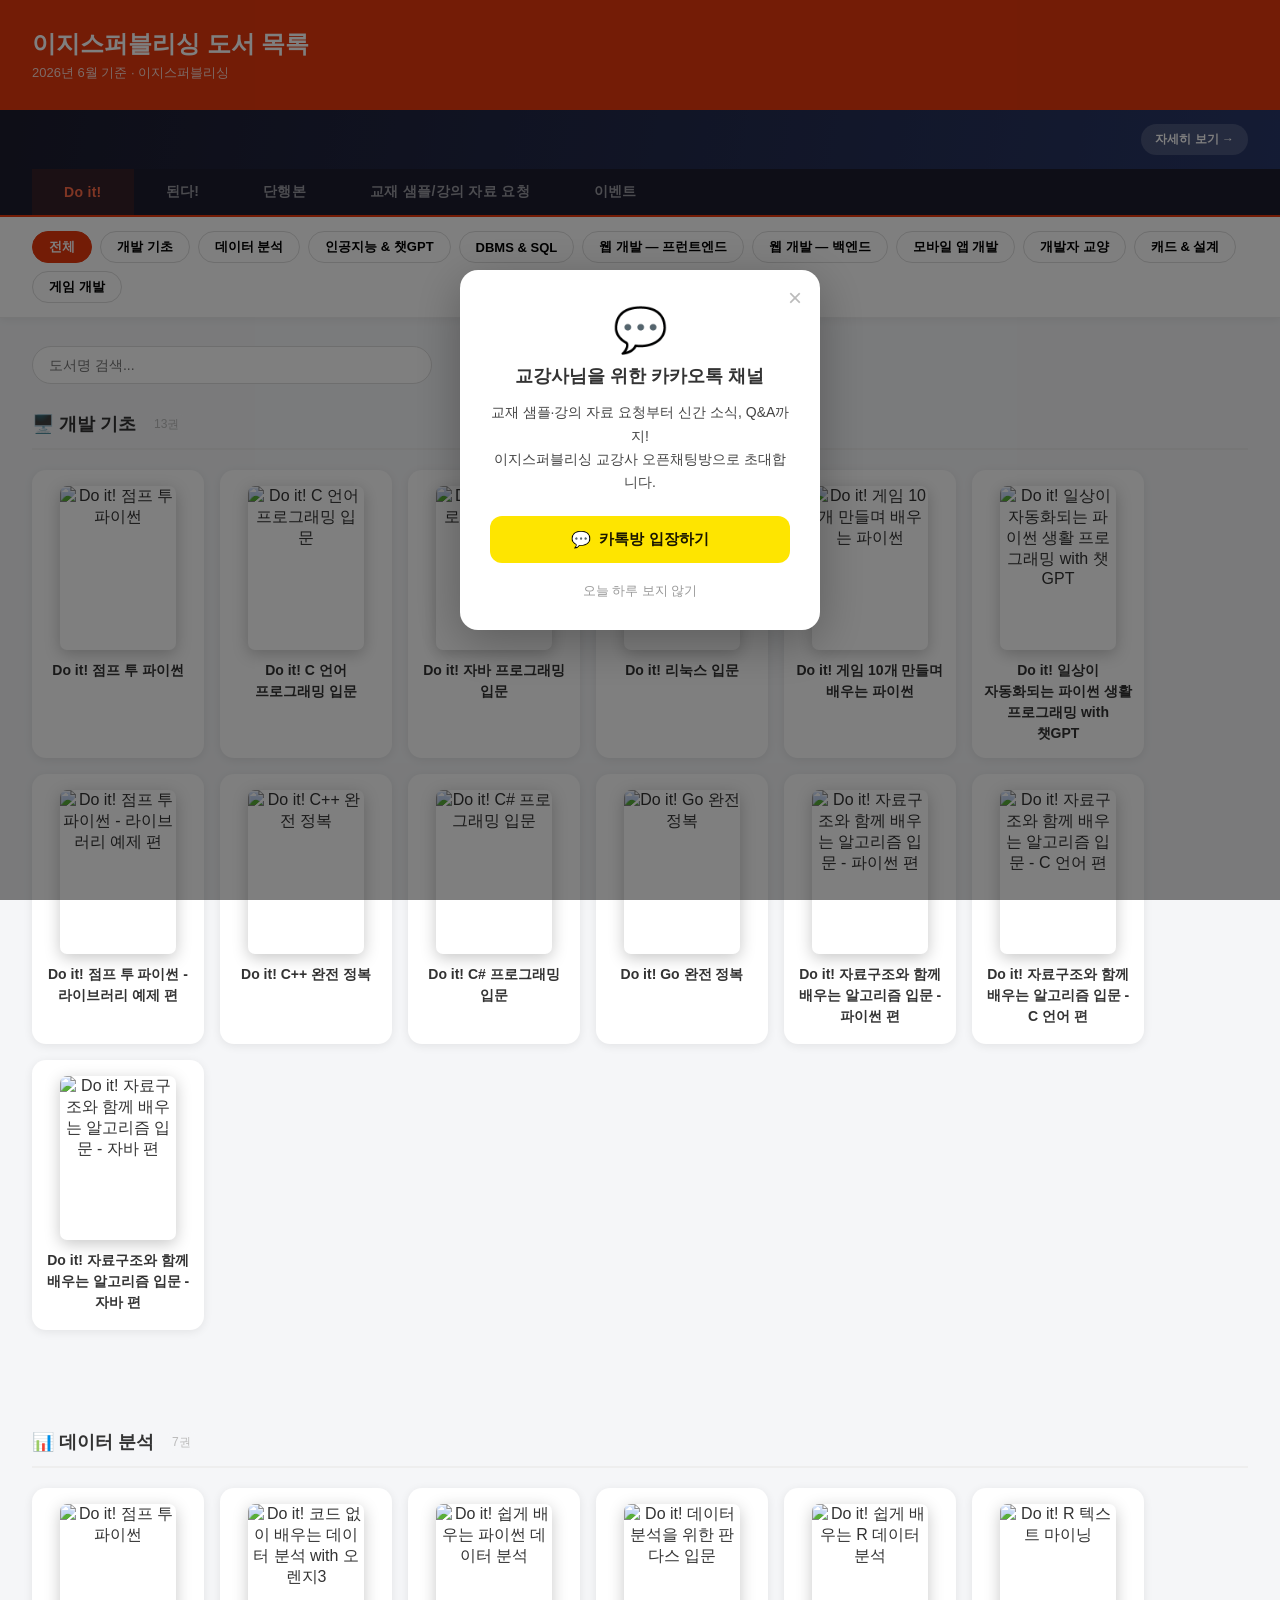
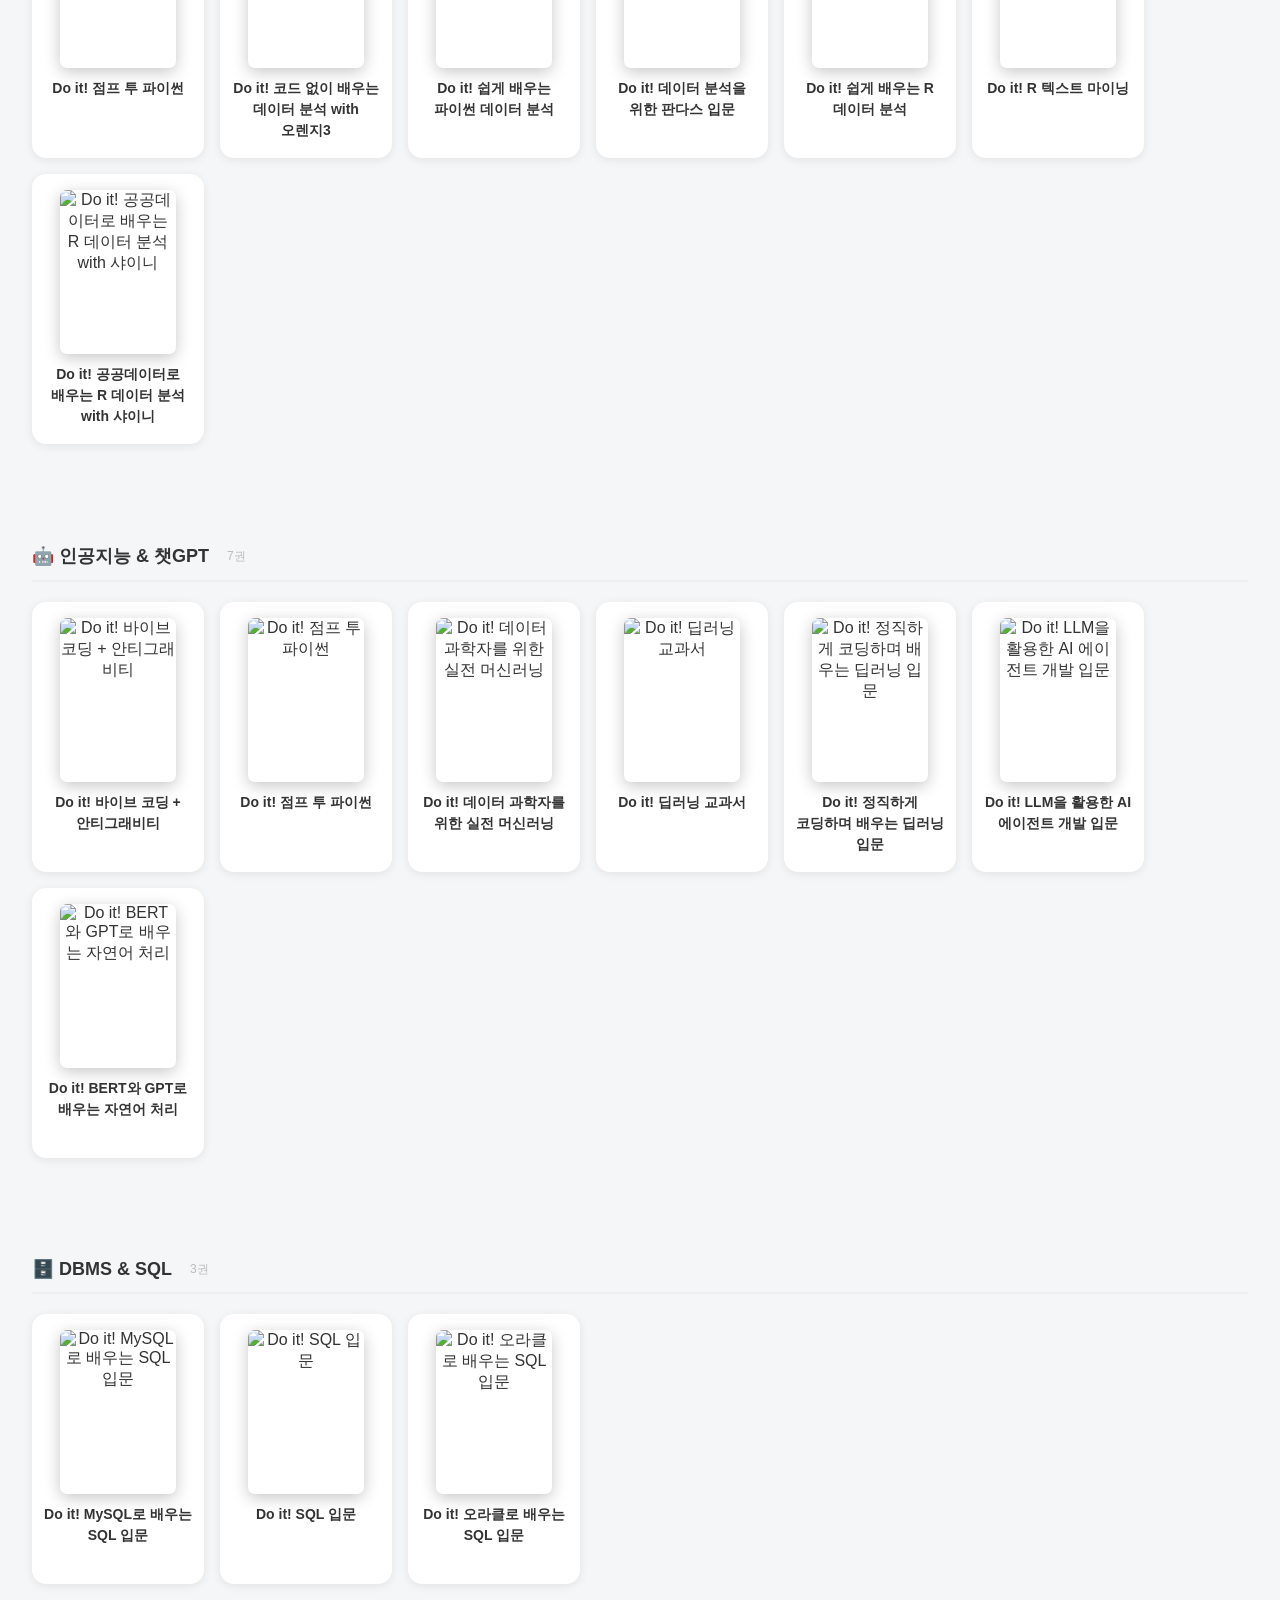
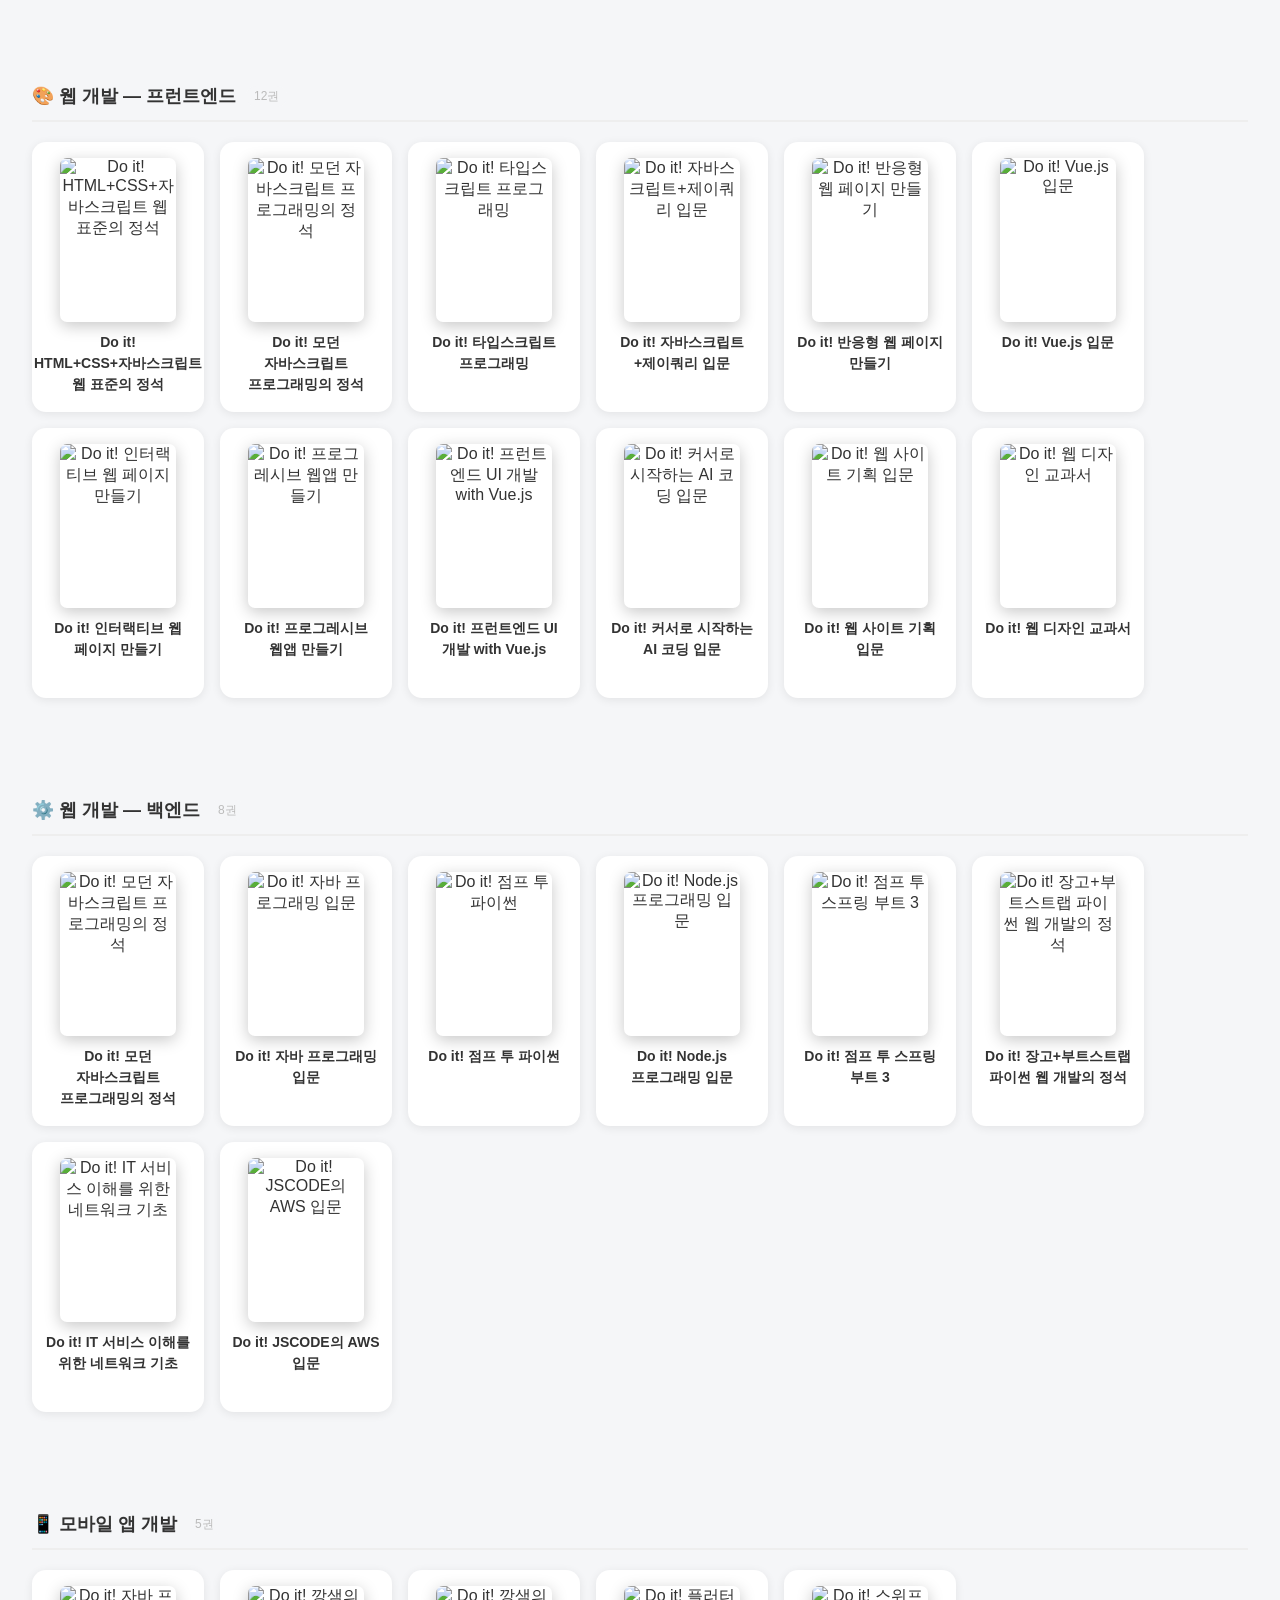
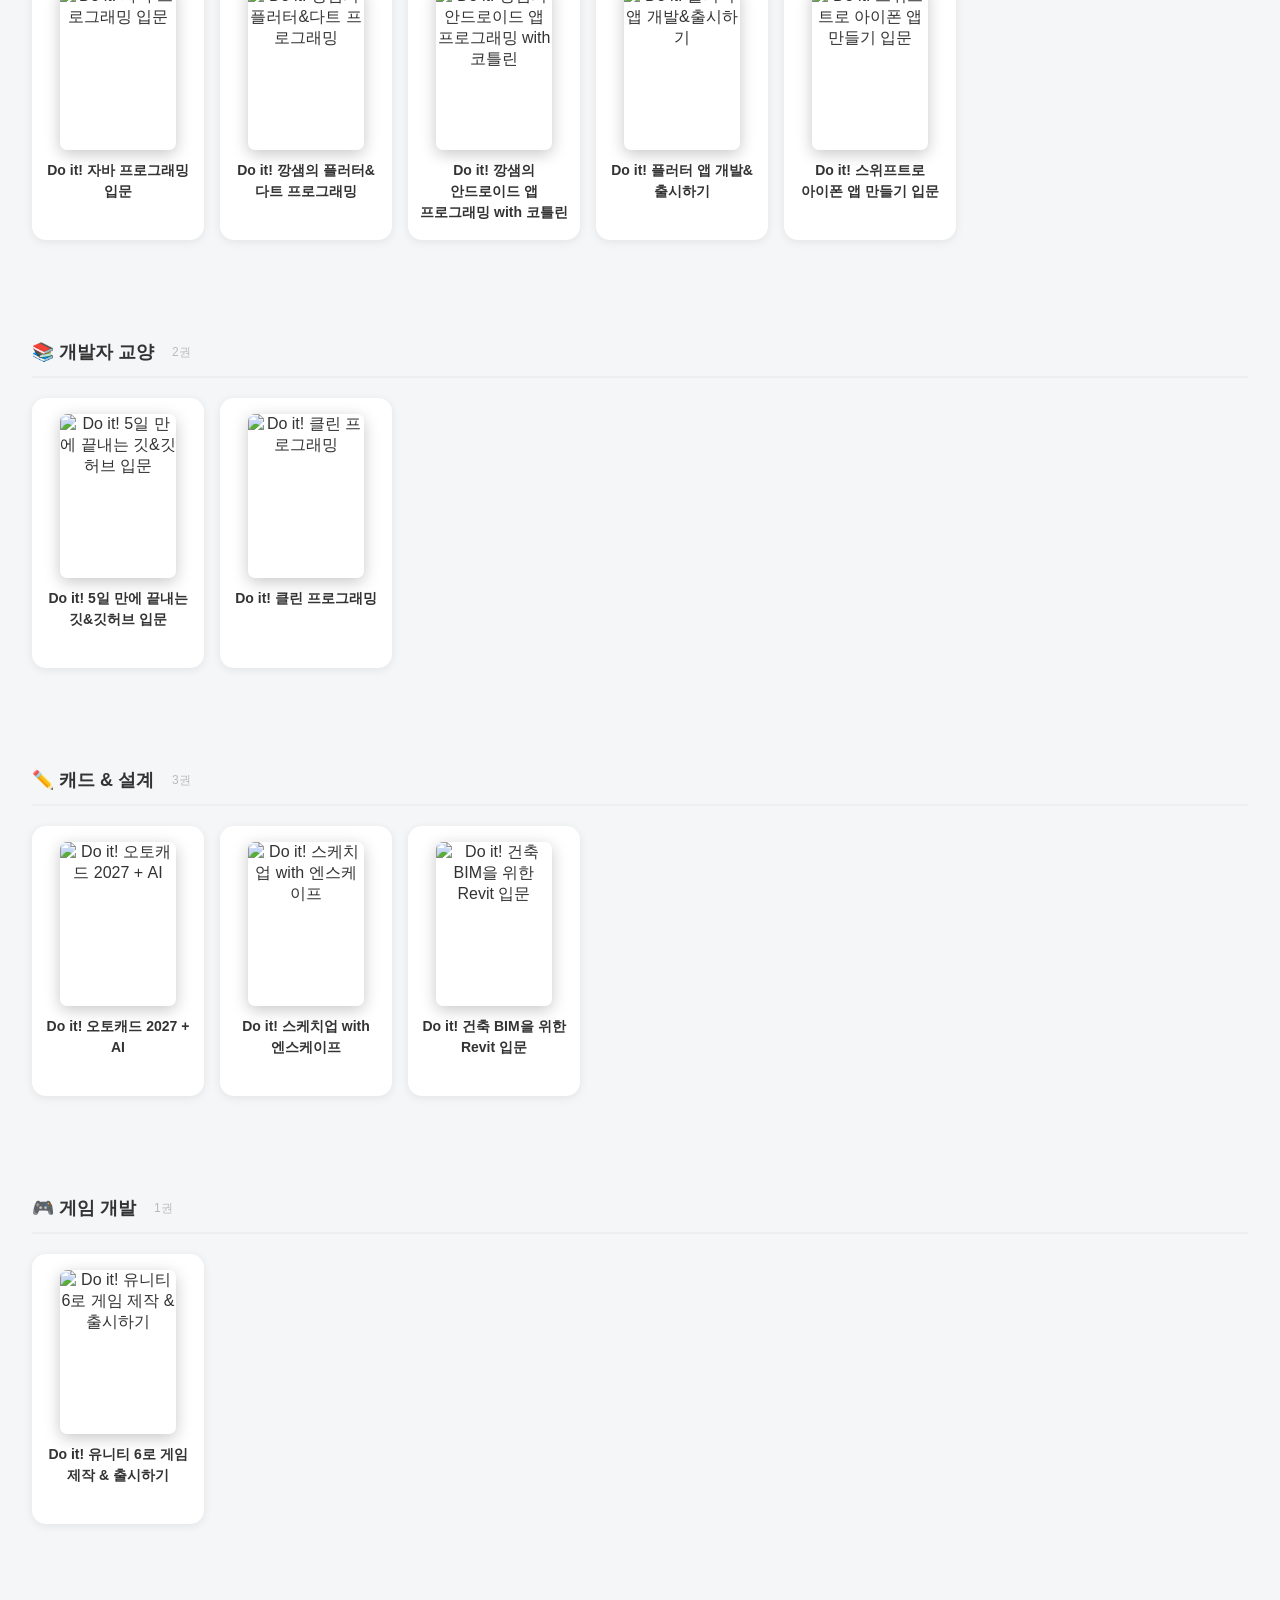
==== index.html @ 947f16f3 "교강사 카카오톡방 안내 팝업 추가 - 로딩 시 1회 노출 팝업: 안내 문구 + 카톡 오픈채팅 입장 버튼 - "오늘 하루 보지 않기" → localStorage로 그날 숨김 - 문구" ====
<!DOCTYPE html>
<html lang="ko">
<head>
<meta charset="utf-8">
<meta name="viewport" content="width=device-width, initial-scale=1">
<title>이지스퍼블리싱 도서 목록</title>
<meta property="og:title" content="이지스퍼블리싱 도서 목록">
<meta property="og:description" content="된다! · Do it! · 단행본 — 이지스퍼블리싱 전체 도서 목록">
<meta property="og:image" content="https://it-book-catalog.easyspub.co.kr/og-image.png">
<meta property="og:url" content="https://it-book-catalog.easyspub.co.kr/">
<meta property="og:type" content="website">
<meta name="twitter:card" content="summary_large_image">
<meta name="twitter:image" content="https://it-book-catalog.easyspub.co.kr/og-image.png">
<link rel="preconnect" href="https://cdn.jsdelivr.net" crossorigin>
<link rel="stylesheet" href="https://cdn.jsdelivr.net/gh/orioncactus/pretendard@1.3.9/dist/web/variable/pretendardvariable-dynamic-subset.min.css">
<link rel="stylesheet" href="styles/main.css?v=20260619j">
</head>
<body>
<header>
  <h1>이지스퍼블리싱 도서 목록</h1>
  <p>2026년 6월 기준 · 이지스퍼블리싱</p>
</header>

<!-- 이벤트 배너 -->
<button type="button" id="event-banner" hidden>
  <span class="eb-text">
    <strong id="eb-title"></strong>
    <span id="eb-sub"></span>
  </span>
  <span class="eb-cta">자세히 보기 →</span>
</button>

<!-- 시리즈 탭 -->
<div class="series-tabs" id="series-tabs">
  <button class="series-btn" data-series="doit">Do it!</button>
  <button class="series-btn" data-series="doenda">된다!</button>
  <button class="series-btn" data-series="standalone">단행본</button>
  <a class="series-btn" href="https://www.easyspub.co.kr/72_Menu/BoardWrite/PUB" target="_blank" style="text-decoration:none;display:inline-flex;align-items:center">교재 샘플/강의 자료 요청</a>
  <button class="series-btn series-btn-event" data-series="event">이벤트</button>
</div>

<!-- 필터 (동적 생성) -->
<div class="filters" id="filters"></div>

<div class="content">
  <div class="search-wrap">
    <input type="text" id="search" placeholder="도서명 검색...">
  </div>

  <!-- 컨텐츠 (동적 렌더) -->
  <div id="series-content"></div>

  <div class="no-result" id="no-result">검색 결과가 없습니다.</div>
</div>

<!-- 서점 선택 모달 -->
<div id="modal-overlay">
  <div id="modal-box">
    <h3 id="modal-title"></h3>
    <p id="modal-desc"></p>
    <a id="btn-aladin" class="store-btn aladin" target="_blank" rel="noopener">📚 알라딘에서 보기</a>
    <a id="btn-yes24" class="store-btn yes24" target="_blank" rel="noopener">📖 예스24에서 보기</a>
    <a id="btn-kyobo" class="store-btn kyobo" target="_blank" rel="noopener">📗 교보문고에서 보기</a>
    <a id="btn-preview" class="store-btn preview" target="_blank" rel="noopener">📄 미리보기 PDF 보기</a>
    <button class="modal-close" id="modal-close">닫기</button>
  </div>
</div>

<!-- 교강사 카톡방 안내 팝업 -->
<div id="popup-overlay">
  <div id="popup-box">
    <button class="popup-x" id="popup-x" aria-label="닫기">&times;</button>
    <div class="popup-emoji" id="popup-emoji"></div>
    <h3 id="popup-title"></h3>
    <p id="popup-text"></p>
    <a id="popup-link" class="popup-join" target="_blank" rel="noopener"></a>
    <button class="popup-dismiss" id="popup-dismiss">오늘 하루 보지 않기</button>
  </div>
</div>

<script src="scripts/app.js?v=20260619j"></script>
</body>
</html>
---- styles/main.css ----
/* ===== 디자인 토큰 ===== */
:root {
  /* 브랜드 컬러 */
  --color-brand: #e8380d;
  --color-brand-accent: #ff6b47;
  --color-tab-bg: #1c1c2e;

  /* 중립 */
  --color-bg: #f5f6f8;
  --color-surface: #fff;
  --color-text: #333;
  --color-text-muted: #444;
  --color-border: #ddd;
  --color-border-light: #eee;

  /* 서점 컬러 */
  --color-aladin: #2980b9;
  --color-yes24: #c0392b;
  --color-kyobo: #27ae60;

  /* 카드 크기 */
  --card-width: 172px;
  --cover-width: 116px;
  --cover-height: 164px;

  /* 형태 */
  --radius-card: 14px;

  /* 레이아웃 — 배경은 전체 폭, 내용은 컬럼 정렬선에 통일 */
  --content-max: 1400px;
  --content-pad: 32px;
  --gutter: max(var(--content-pad), calc((100% - var(--content-max)) / 2 + var(--content-pad)));
}

* { box-sizing: border-box; margin: 0; padding: 0; }
body { font-family: "Pretendard Variable", Pretendard, -apple-system, BlinkMacSystemFont, "Segoe UI", sans-serif;
       background: var(--color-bg); color: var(--color-text); }

header { background: var(--color-brand); color: white; padding: 28px var(--gutter); }
header h1 { font-size: 24px; font-weight: 800; }
header p { font-size: 13px; opacity: .8; margin-top: 4px; }

/* 시리즈 탭 */
.series-tabs { background: var(--color-tab-bg); display: flex;
                padding: 0 var(--gutter);
                border-bottom: 2px solid var(--color-brand); position: sticky; top: 0; z-index: 20; }
.series-btn { padding: 14px 32px; border: none; background: transparent;
               color: rgba(255,255,255,.55); font-size: 14px; font-weight: 700;
               cursor: pointer; transition: all .2s; position: relative; letter-spacing: .3px; }
.series-btn:hover { color: white; background: rgba(255,255,255,.06); }
.series-btn.active { color: var(--color-brand-accent); background: rgba(232,56,13,.12); }
.series-btn.active::after { content: ''; position: absolute; bottom: -2px; left: 0;
                             right: 0; height: 2px; background: var(--color-brand); }

.filters { background: var(--color-surface); padding: 14px var(--gutter); display: flex; gap: 8px;
            flex-wrap: wrap; border-bottom: 1px solid var(--color-border-light);
            position: sticky; top: 50px; z-index: 10; box-shadow: 0 2px 8px rgba(0,0,0,.06); }
.filter-btn { padding: 6px 16px; border-radius: 20px; border: 1.5px solid var(--color-border);
               background: var(--color-surface); font-size: 13px; font-weight: 600; cursor: pointer;
               transition: background-color .15s, color .15s, border-color .15s; }
.filter-btn:hover { border-color: var(--color-brand); color: var(--color-brand); }
.filter-btn.active { background: var(--color-brand); color: white; border-color: var(--color-brand); }

.content { padding: 28px var(--gutter); }
.search-wrap { margin-bottom: 28px; }
.search-wrap input { width: 100%; max-width: 400px; padding: 10px 16px;
                       border: 1.5px solid var(--color-border); border-radius: 24px; font-size: 14px; }
.search-wrap input:focus { outline: none; border-color: var(--color-brand); }

/* 카테고리 섹션 (Do it!, 된다! 공통) */
.section { margin-bottom: 100px; }
.section-header { display: flex; align-items: center; gap: 10px; margin-bottom: 20px;
                  padding-bottom: 12px; border-bottom: 2px solid var(--color-border-light); }
.section-header h2 { font-size: 18px; font-weight: 700; }
.section-count { font-size: 12px; color: #bbb; font-weight: 500; background: var(--color-bg);
                 padding: 2px 8px; border-radius: 12px; }

/* 도서 카드 */
.card-grid { display: flex; flex-wrap: wrap; gap: 16px; }
.card { display: flex; flex-direction: column; align-items: center; text-align: center;
        background: var(--color-surface); border-radius: var(--radius-card); padding: 16px 12px 14px;
        box-shadow: 0 2px 10px rgba(0,0,0,.08); cursor: pointer;
        transition: all .22s; width: var(--card-width); flex-shrink: 0; }
.card:hover { transform: translateY(-6px); box-shadow: 0 14px 36px rgba(0,0,0,.16); }
.card:hover .card-title { color: var(--color-text); }
.card img { width: var(--cover-width); height: var(--cover-height); object-fit: cover; border-radius: 7px;
            box-shadow: 0 4px 16px rgba(0,0,0,.22); margin-bottom: 10px; flex-shrink: 0; }
.card-title { font-size: 14px; font-weight: 700; line-height: 1.5; color: var(--color-text); word-break: keep-all; min-height: 66px; }

.no-result { text-align: center; color: #aaa; padding: 60px 0; font-size: 15px; display: none; }

/* 모달 */
#modal-overlay { display: none; position: fixed; inset: 0; background: rgba(0,0,0,.45);
                  z-index: 100; align-items: center; justify-content: center; }
#modal-overlay.open { display: flex; }
#modal-box { background: var(--color-surface); border-radius: 16px; padding: 28px 32px; min-width: 300px;
              max-width: 420px; width: 90%; box-shadow: 0 8px 40px rgba(0,0,0,.2);
              max-height: 86vh; overflow-y: auto; }
#modal-box h3 { font-size: 15px; font-weight: 700; margin-bottom: 12px; line-height: 1.5; }
#modal-desc { font-size: 13px; line-height: 1.65; color: var(--color-text-muted, #555);
              margin-bottom: 20px; white-space: pre-line;
              max-height: 38vh; overflow-y: auto; }
.store-btn { display: flex; align-items: center; gap: 12px; width: 100%; padding: 12px 16px;
              border-radius: 10px; border: 1.5px solid var(--color-border-light); background: var(--color-surface);
              font-size: 14px; font-weight: 600; cursor: pointer; margin-bottom: 10px;
              text-decoration: none; color: var(--color-text); transition: all .15s; }
.store-btn:hover { border-color: currentColor; }
.store-btn.preview { color: #fff; border-color: #4f46e5; background: #4f46e5; margin-top: 4px; }
.store-btn.preview:hover { background: #4338ca; border-color: #4338ca; }
.store-btn.aladin { color: var(--color-aladin); } .store-btn.aladin:hover { background: #e8f4fd; }
.store-btn.yes24  { color: var(--color-yes24); } .store-btn.yes24:hover  { background: #fdf0ef; }
.store-btn.kyobo  { color: var(--color-kyobo); } .store-btn.kyobo:hover  { background: #eafaf1; }
.store-btn.disabled { color: #bbb; border-color: #f0f0f0; cursor: default; pointer-events: none; }
.modal-close { width: 100%; padding: 10px; border: none; background: var(--color-bg);
                border-radius: 8px; font-size: 13px; cursor: pointer; margin-top: 4px; }
.modal-close:hover { background: var(--color-border-light); }

/* ===== 이벤트 배너 ===== */
#event-banner { display: flex; align-items: center; gap: 14px; width: 100%;
                padding: 14px var(--gutter); border: none; cursor: pointer; text-align: left;
                color: #fff; background: linear-gradient(100deg, #1c1c2e 0%, #2a3a6e 55%, #3858a8 100%);
                background-size: 200% 100%; transition: background-position .3s; }
#event-banner:hover { background-position: 100% 0; }
.eb-emoji { font-size: 24px; flex-shrink: 0; }
.eb-text { display: flex; flex-direction: column; gap: 2px; line-height: 1.35; }
.eb-text strong { font-size: 15px; font-weight: 800; }
.eb-text span { font-size: 12px; opacity: .82; }
.eb-cta { margin-left: auto; flex-shrink: 0; font-size: 12px; font-weight: 700;
          background: rgba(255,255,255,.16); padding: 7px 14px; border-radius: 20px; white-space: nowrap; }
#event-banner:hover .eb-cta { background: rgba(255,255,255,.28); }

/* 이벤트 탭 버튼 강조 */
.series-btn-event.active { color: #ffd27a; }

/* 이벤트 카드 */
.event-grid { gap: 18px; }
.event-empty { color: #aaa; font-size: 14px; padding: 20px 4px; }
.event-card { display: flex; flex-direction: column; width: 260px; flex-shrink: 0;
              background: var(--color-surface); border-radius: var(--radius-card); overflow: hidden;
              box-shadow: 0 2px 10px rgba(0,0,0,.08); cursor: pointer; transition: all .22s;
              text-decoration: none; color: inherit; }
.event-card:hover { transform: translateY(-6px); box-shadow: 0 14px 36px rgba(0,0,0,.16); }
/* 무지 배경 + 책 표지 */
.event-card-poster { height: 150px; display: flex; align-items: center; justify-content: center;
                     background: #eef1f6; position: relative; }
.event-card-poster .event-book-cover { height: 116px; width: auto; border-radius: 4px;
                                       box-shadow: 0 5px 16px rgba(0,0,0,.25); }
.event-card-body { padding: 14px 16px 16px; }
.event-card-title { font-size: 14.5px; font-weight: 700; line-height: 1.45; word-break: keep-all; }
.event-card-period { font-size: 12px; color: var(--color-text-muted); margin-top: 8px; }
/* 종료된 이벤트 */
.event-card.ended { opacity: .75; }
.event-card.ended .event-card-poster { filter: grayscale(1) brightness(.96); }
.event-card.ended .event-card-period { color: #999; font-weight: 700; }

/* ===== 교강사 카톡방 팝업 ===== */
#popup-overlay { display: none; position: fixed; inset: 0; background: rgba(0,0,0,.5);
                 z-index: 200; align-items: center; justify-content: center; padding: 20px; }
#popup-overlay.open { display: flex; }
#popup-box { position: relative; background: var(--color-surface); border-radius: 18px;
             padding: 34px 30px 22px; width: 100%; max-width: 360px; text-align: center;
             box-shadow: 0 12px 48px rgba(0,0,0,.28); }
.popup-x { position: absolute; top: 12px; right: 14px; border: none; background: none;
           font-size: 24px; line-height: 1; color: #bbb; cursor: pointer; padding: 4px; }
.popup-x:hover { color: #666; }
.popup-emoji { font-size: 44px; margin-bottom: 8px; }
#popup-box h3 { font-size: 18px; font-weight: 800; line-height: 1.4; margin-bottom: 12px; }
#popup-text { font-size: 14px; line-height: 1.65; color: var(--color-text-muted);
              margin-bottom: 22px; white-space: pre-line; }
.popup-join { display: flex; align-items: center; justify-content: center; gap: 8px; width: 100%;
              padding: 14px 16px; border-radius: 12px; background: #fee500; color: #191600;
              font-size: 15px; font-weight: 800; text-decoration: none; transition: filter .15s; }
.popup-join::before { content: "💬"; font-size: 16px; }
.popup-join:hover { filter: brightness(.96); }
.popup-dismiss { width: 100%; margin-top: 12px; padding: 8px; border: none; background: none;
                 font-size: 12.5px; color: #999; cursor: pointer; }
.popup-dismiss:hover { color: #666; text-decoration: underline; }

/* ===== 반응형 ===== */
@media (max-width: 768px) {
  /* 좌우 여백 축소 (--gutter가 따라감) */
  :root { --content-pad: 24px; }
  header h1 { font-size: 20px; }
  /* 시리즈 탭: 좁은 화면에서 가로 스크롤 (스크롤바 숨김) */
  .series-tabs { overflow-x: auto; overflow-y: hidden; scrollbar-width: none; }
  .series-tabs::-webkit-scrollbar { display: none; }
  .series-btn { padding: 14px 20px; white-space: nowrap; }
  /* 세로 클리핑 시 밑줄이 잘리지 않도록 박스 안쪽으로 */
  .series-btn.active::after { bottom: 0; }
  /* 필터: 여러 줄 대신 한 줄 가로 스크롤 칩 (터치 스와이프) */
  .filters { flex-wrap: nowrap; overflow-x: auto; overflow-y: hidden;
             scrollbar-width: none; }
  .filters::-webkit-scrollbar { display: none; }
  .filter-btn { flex-shrink: 0; }
}

@media (max-width: 480px) {
  /* 여백·카드 축소 → 카드 2열 */
  :root {
    --content-pad: 16px;
    --card-width: 150px;
    --cover-width: 104px;
    --cover-height: 148px;
  }
  header { padding-top: 20px; padding-bottom: 20px; }
  .card-grid { gap: 12px; }
}
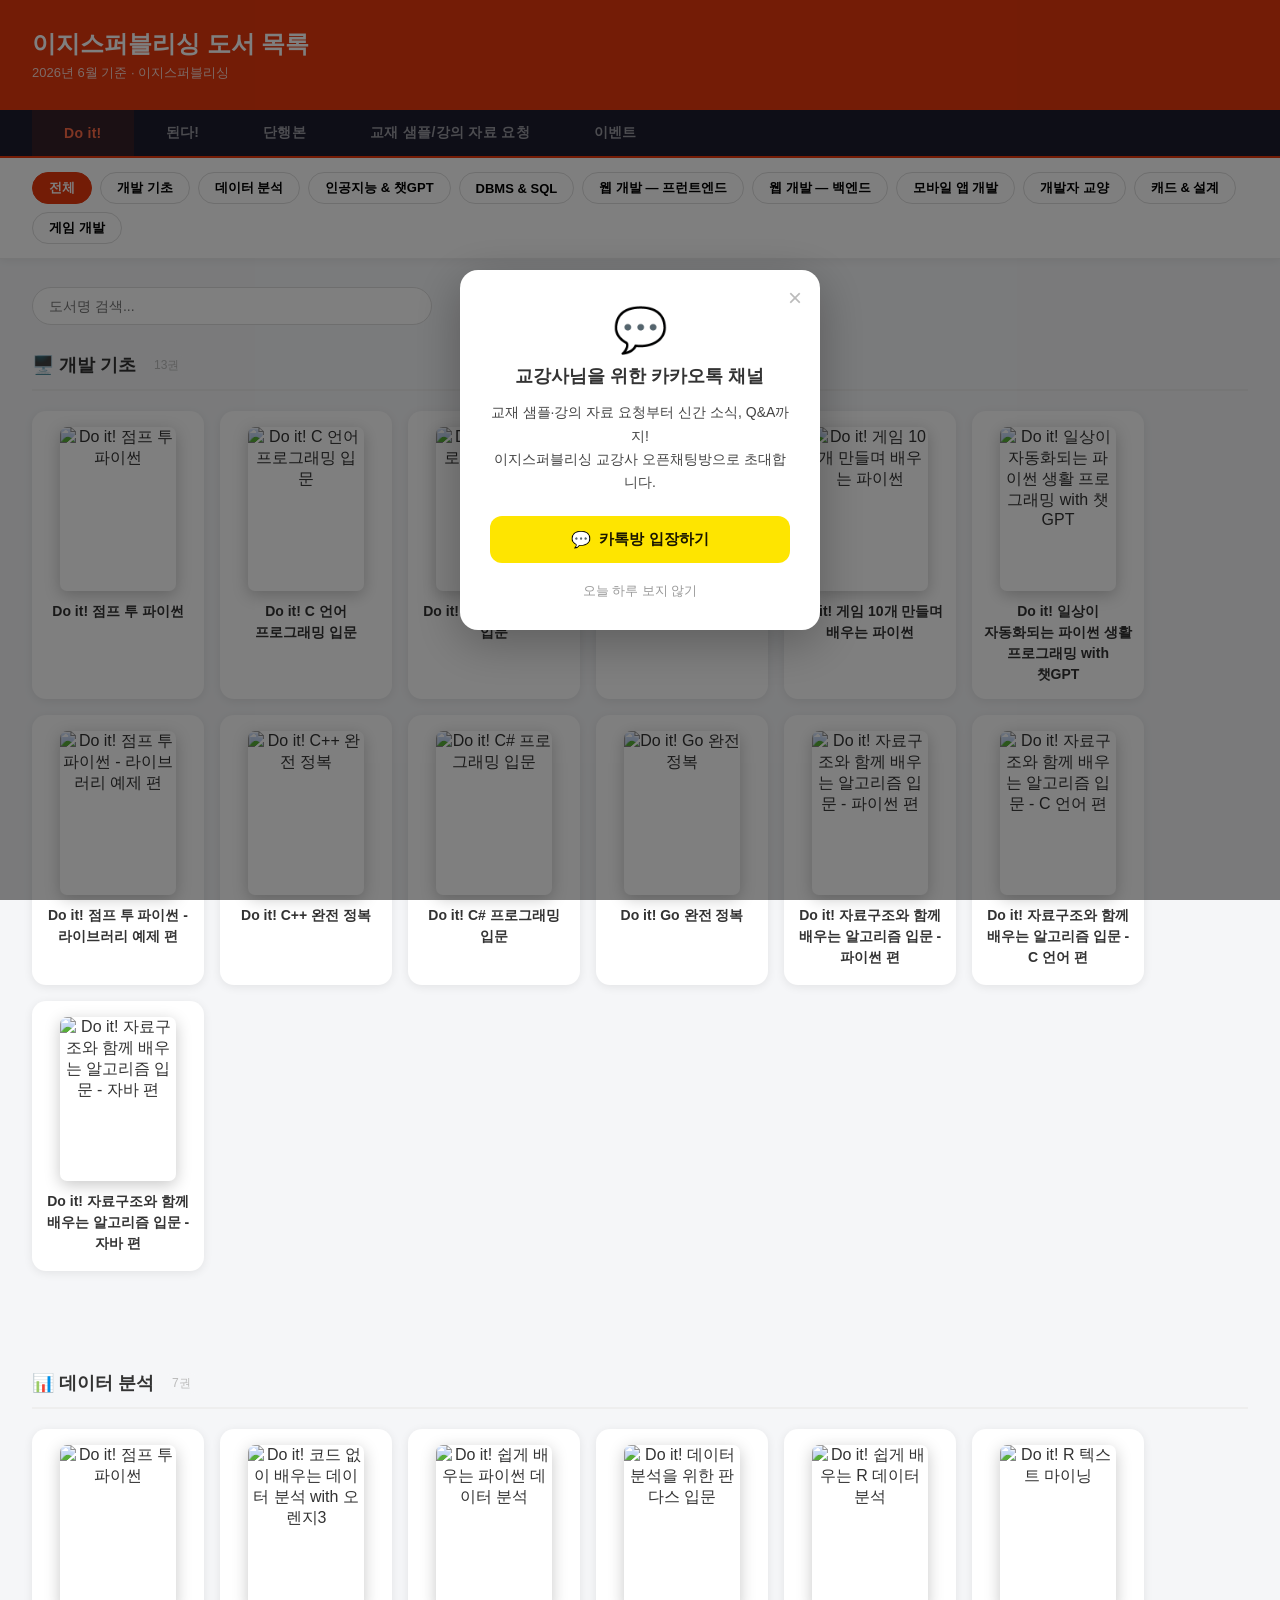
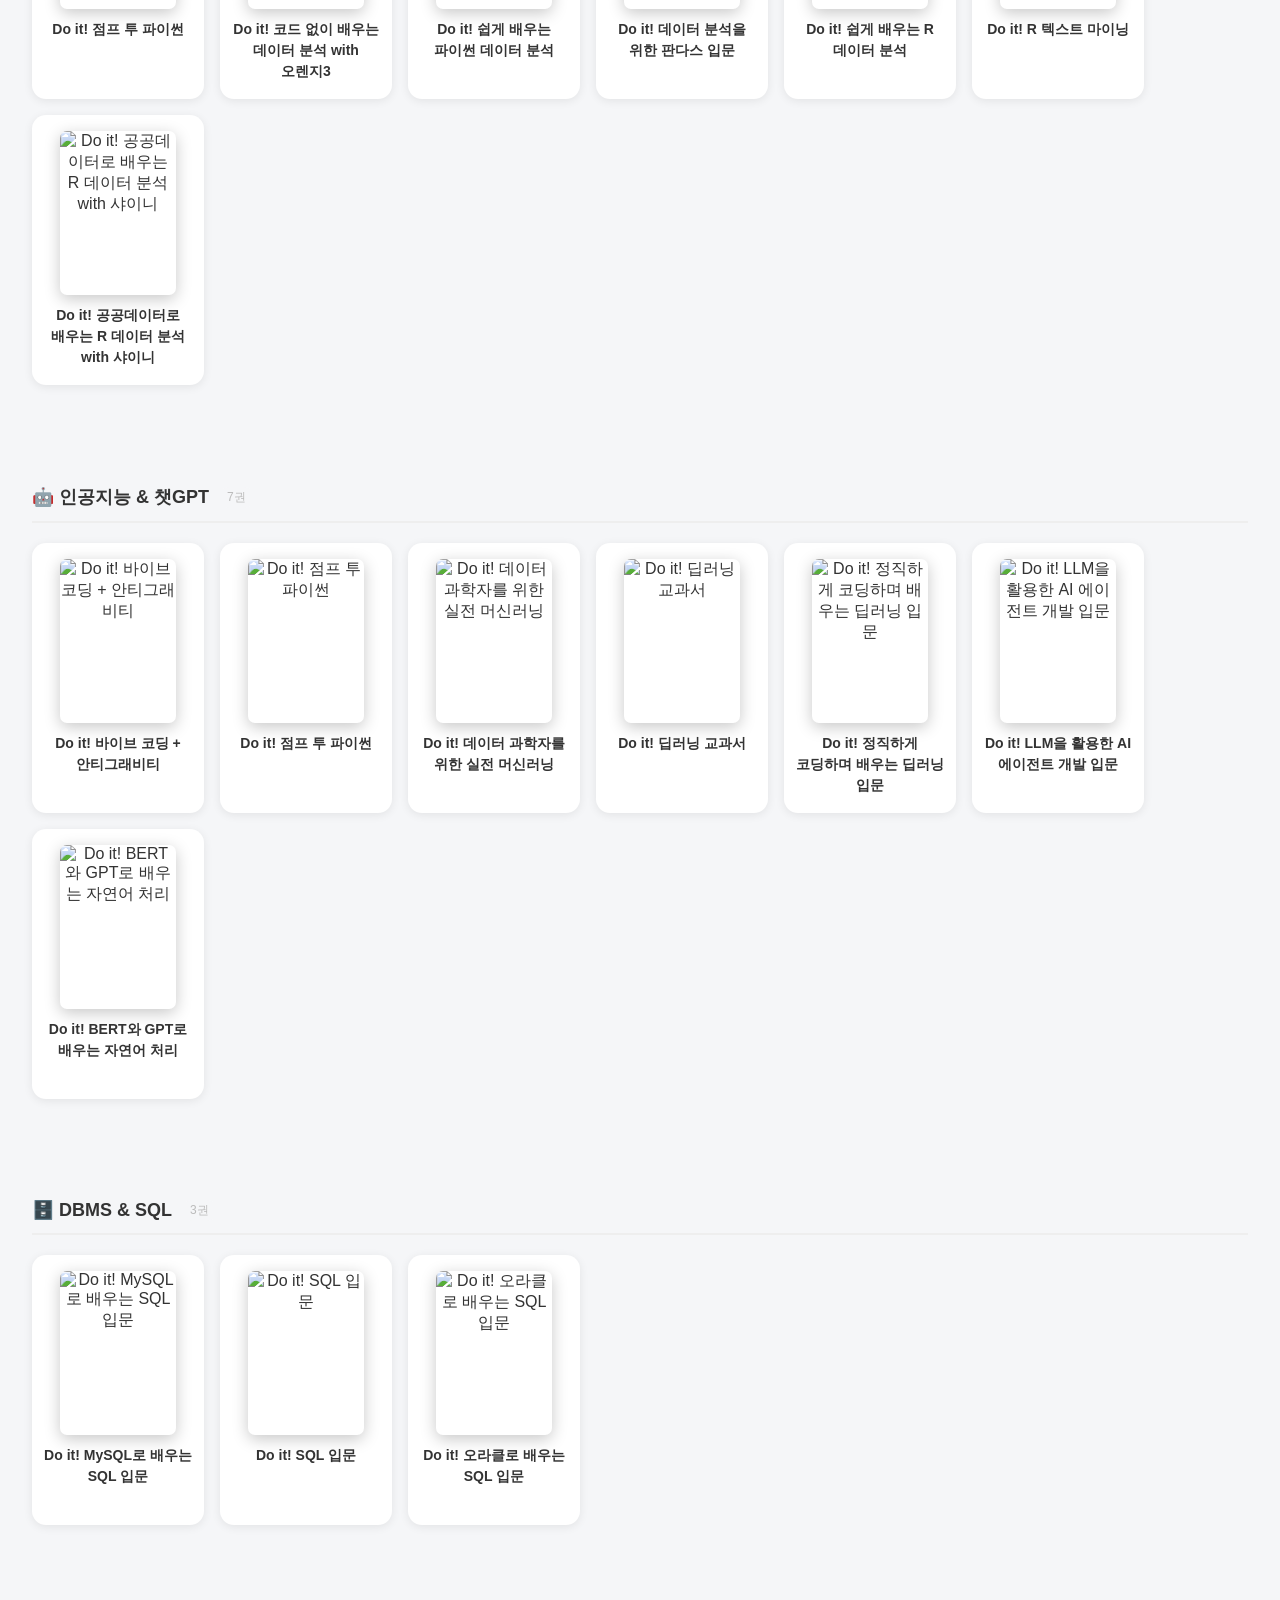
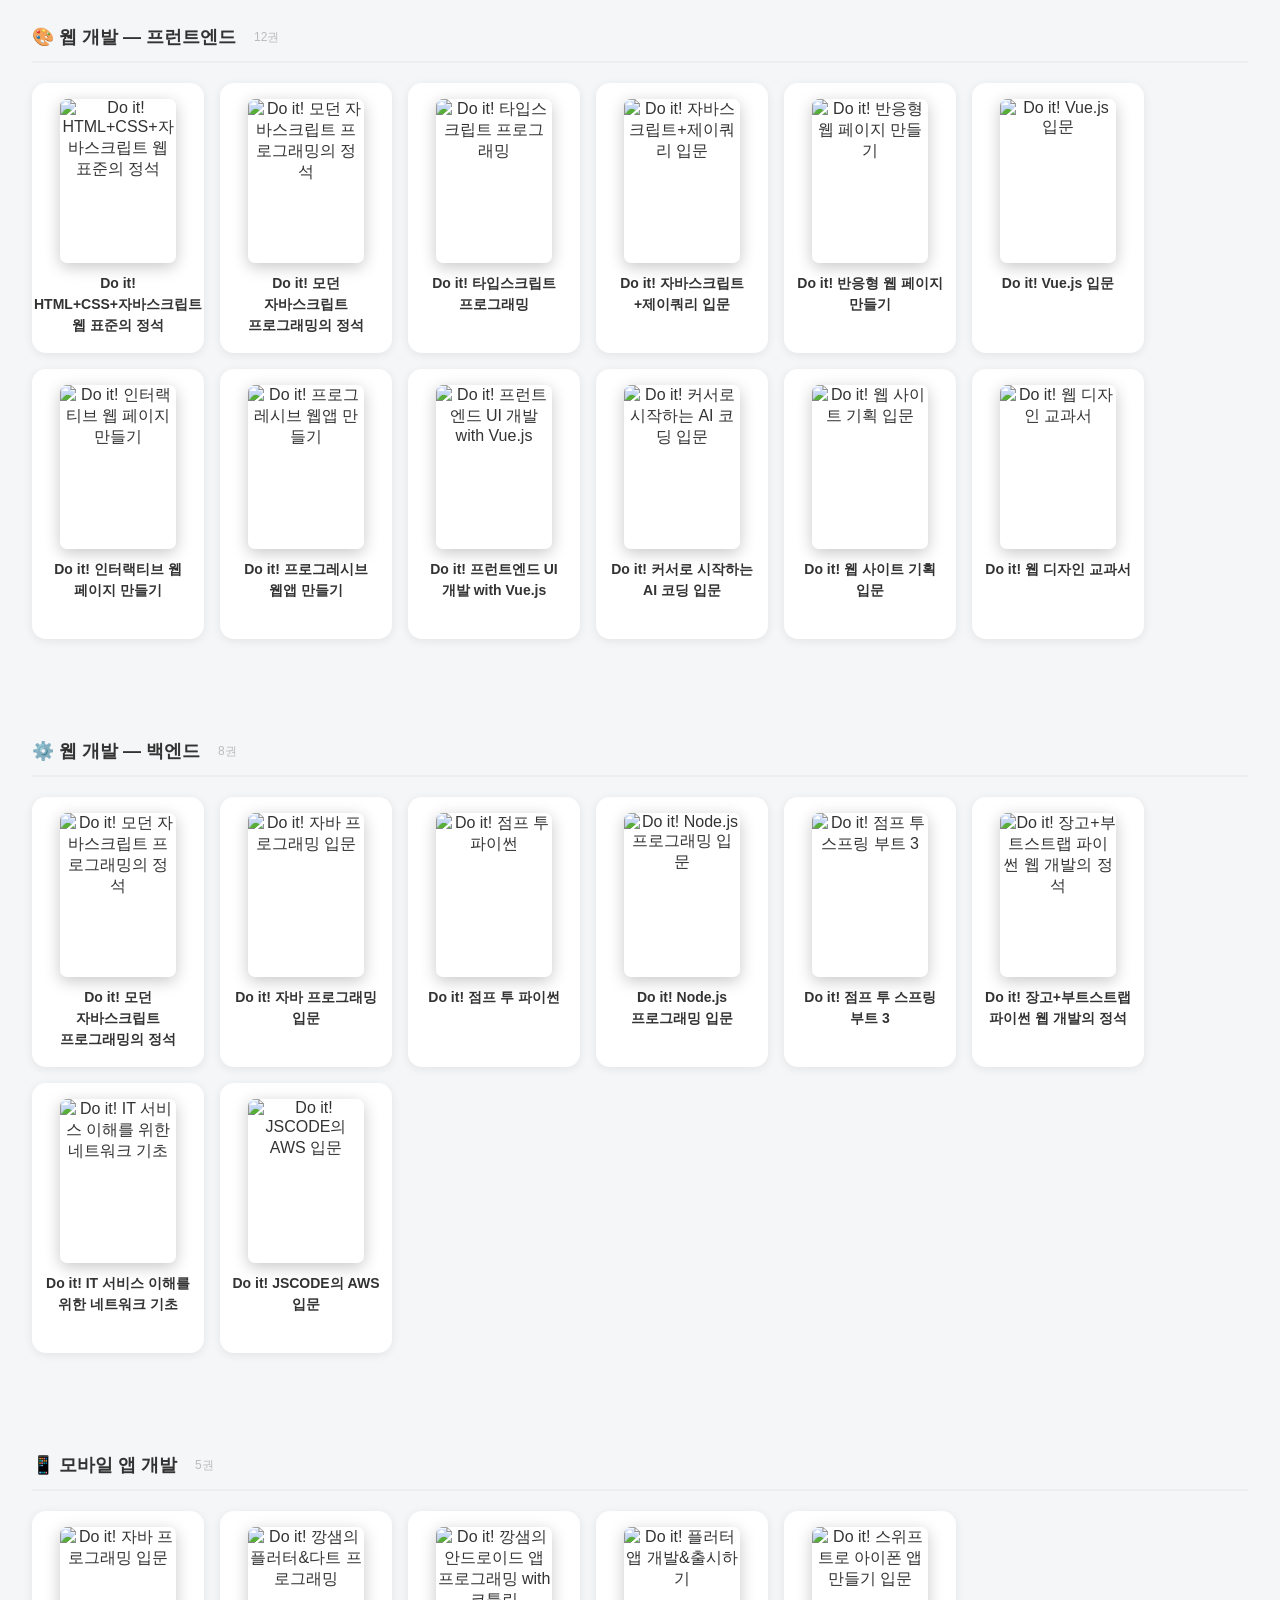
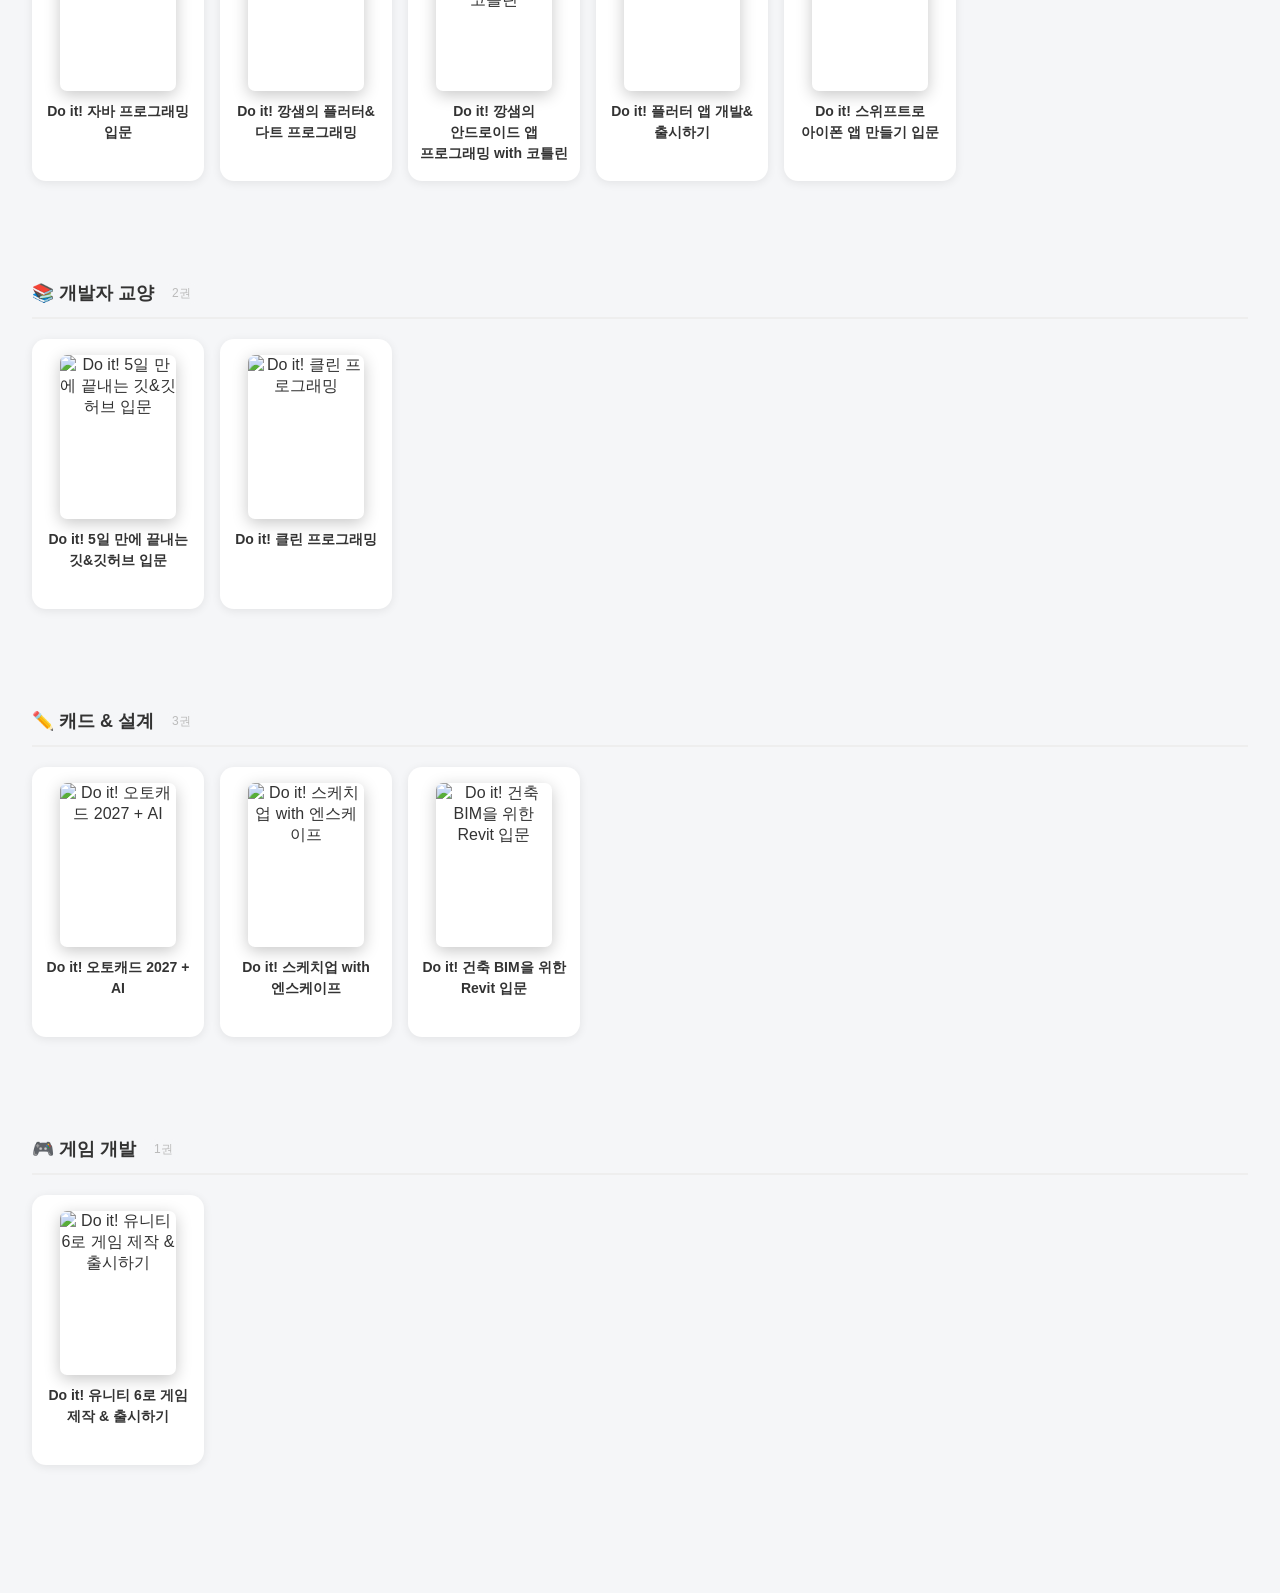
==== commit 1275a194: "이벤트 배너 롤링 캐러셀 (3초 자동 전환) - 상단 배너를 진행 중 이벤트 자동 롤링(3초)으로 변경, 점(dot) 수동 전환·호버 일시정지 - 종료된 이벤트는 배너에서 자동 제" ====
--- a/index.html
+++ b/index.html
@@ -13,7 +13,7 @@
 <meta name="twitter:image" content="https://it-book-catalog.easyspub.co.kr/og-image.png">
 <link rel="preconnect" href="https://cdn.jsdelivr.net" crossorigin>
 <link rel="stylesheet" href="https://cdn.jsdelivr.net/gh/orioncactus/pretendard@1.3.9/dist/web/variable/pretendardvariable-dynamic-subset.min.css">
-<link rel="stylesheet" href="styles/main.css?v=20260619j">
+<link rel="stylesheet" href="styles/main.css?v=20260619l">
 </head>
 <body>
 <header>
@@ -22,13 +22,12 @@
 </header>
 
 <!-- 이벤트 배너 -->
-<button type="button" id="event-banner" hidden>
-  <span class="eb-text">
-    <strong id="eb-title"></strong>
-    <span id="eb-sub"></span>
-  </span>
-  <span class="eb-cta">자세히 보기 →</span>
-</button>
+<div id="event-banner" hidden>
+  <div class="eb-viewport">
+    <div class="eb-track" id="eb-track"></div>
+  </div>
+  <div class="eb-dots" id="eb-dots"></div>
+</div>
 
 <!-- 시리즈 탭 -->
 <div class="series-tabs" id="series-tabs">
@@ -78,6 +77,6 @@
   </div>
 </div>
 
-<script src="scripts/app.js?v=20260619j"></script>
+<script src="scripts/app.js?v=20260619n"></script>
 </body>
 </html>
--- a/styles/main.css
+++ b/styles/main.css
@@ -115,19 +115,27 @@
                 border-radius: 8px; font-size: 13px; cursor: pointer; margin-top: 4px; }
 .modal-close:hover { background: var(--color-border-light); }
 
-/* ===== 이벤트 배너 ===== */
-#event-banner { display: flex; align-items: center; gap: 14px; width: 100%;
-                padding: 14px var(--gutter); border: none; cursor: pointer; text-align: left;
-                color: #fff; background: linear-gradient(100deg, #1c1c2e 0%, #2a3a6e 55%, #3858a8 100%);
-                background-size: 200% 100%; transition: background-position .3s; }
-#event-banner:hover { background-position: 100% 0; }
+/* ===== 이벤트 배너 (롤링 캐러셀) ===== */
+#event-banner { position: relative; width: 100%; color: #fff;
+                background: linear-gradient(100deg, #1c1c2e 0%, #2a3a6e 55%, #3858a8 100%); }
+.eb-viewport { overflow: hidden; }
+.eb-track { display: flex; transition: transform .5s ease; }
+.eb-slide { flex: 0 0 100%; display: flex; align-items: center; gap: 14px;
+            padding: 14px var(--gutter); text-decoration: none; color: #fff; cursor: pointer; }
 .eb-emoji { font-size: 24px; flex-shrink: 0; }
-.eb-text { display: flex; flex-direction: column; gap: 2px; line-height: 1.35; }
+.eb-text { display: flex; flex-direction: column; gap: 2px; line-height: 1.35; min-width: 0; }
 .eb-text strong { font-size: 15px; font-weight: 800; }
 .eb-text span { font-size: 12px; opacity: .82; }
 .eb-cta { margin-left: auto; flex-shrink: 0; font-size: 12px; font-weight: 700;
-          background: rgba(255,255,255,.16); padding: 7px 14px; border-radius: 20px; white-space: nowrap; }
-#event-banner:hover .eb-cta { background: rgba(255,255,255,.28); }
+          background: rgba(255,255,255,.16); padding: 7px 14px; border-radius: 20px;
+          white-space: nowrap; transition: background .2s; }
+.eb-slide:hover .eb-cta { background: rgba(255,255,255,.28); }
+.eb-dots { position: absolute; bottom: 7px; left: 50%; transform: translateX(-50%);
+           display: flex; gap: 6px; }
+.eb-dots:empty { display: none; }
+.eb-dot { width: 7px; height: 7px; padding: 0; border: none; border-radius: 50%;
+          background: rgba(255,255,255,.4); cursor: pointer; transition: background .2s; }
+.eb-dot.active { background: #fff; }
 
 /* 이벤트 탭 버튼 강조 */
 .series-btn-event.active { color: #ffd27a; }
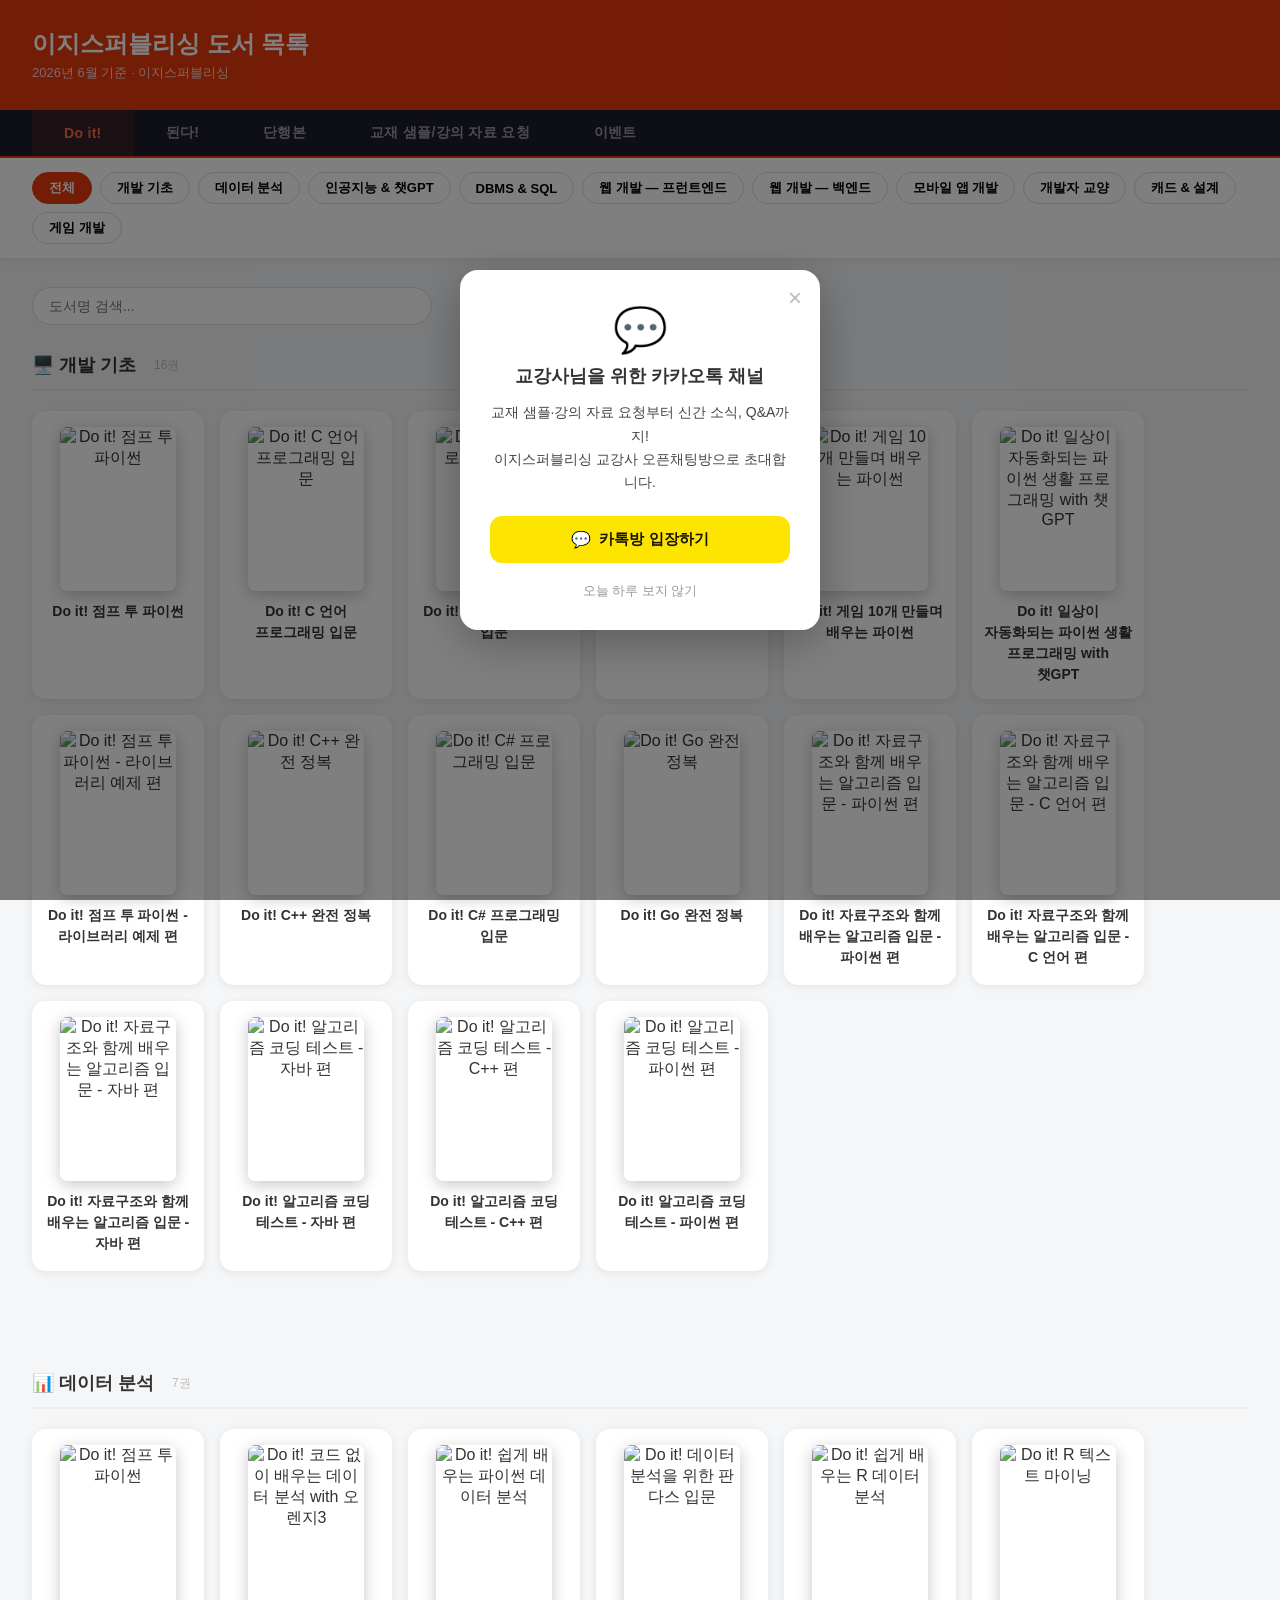
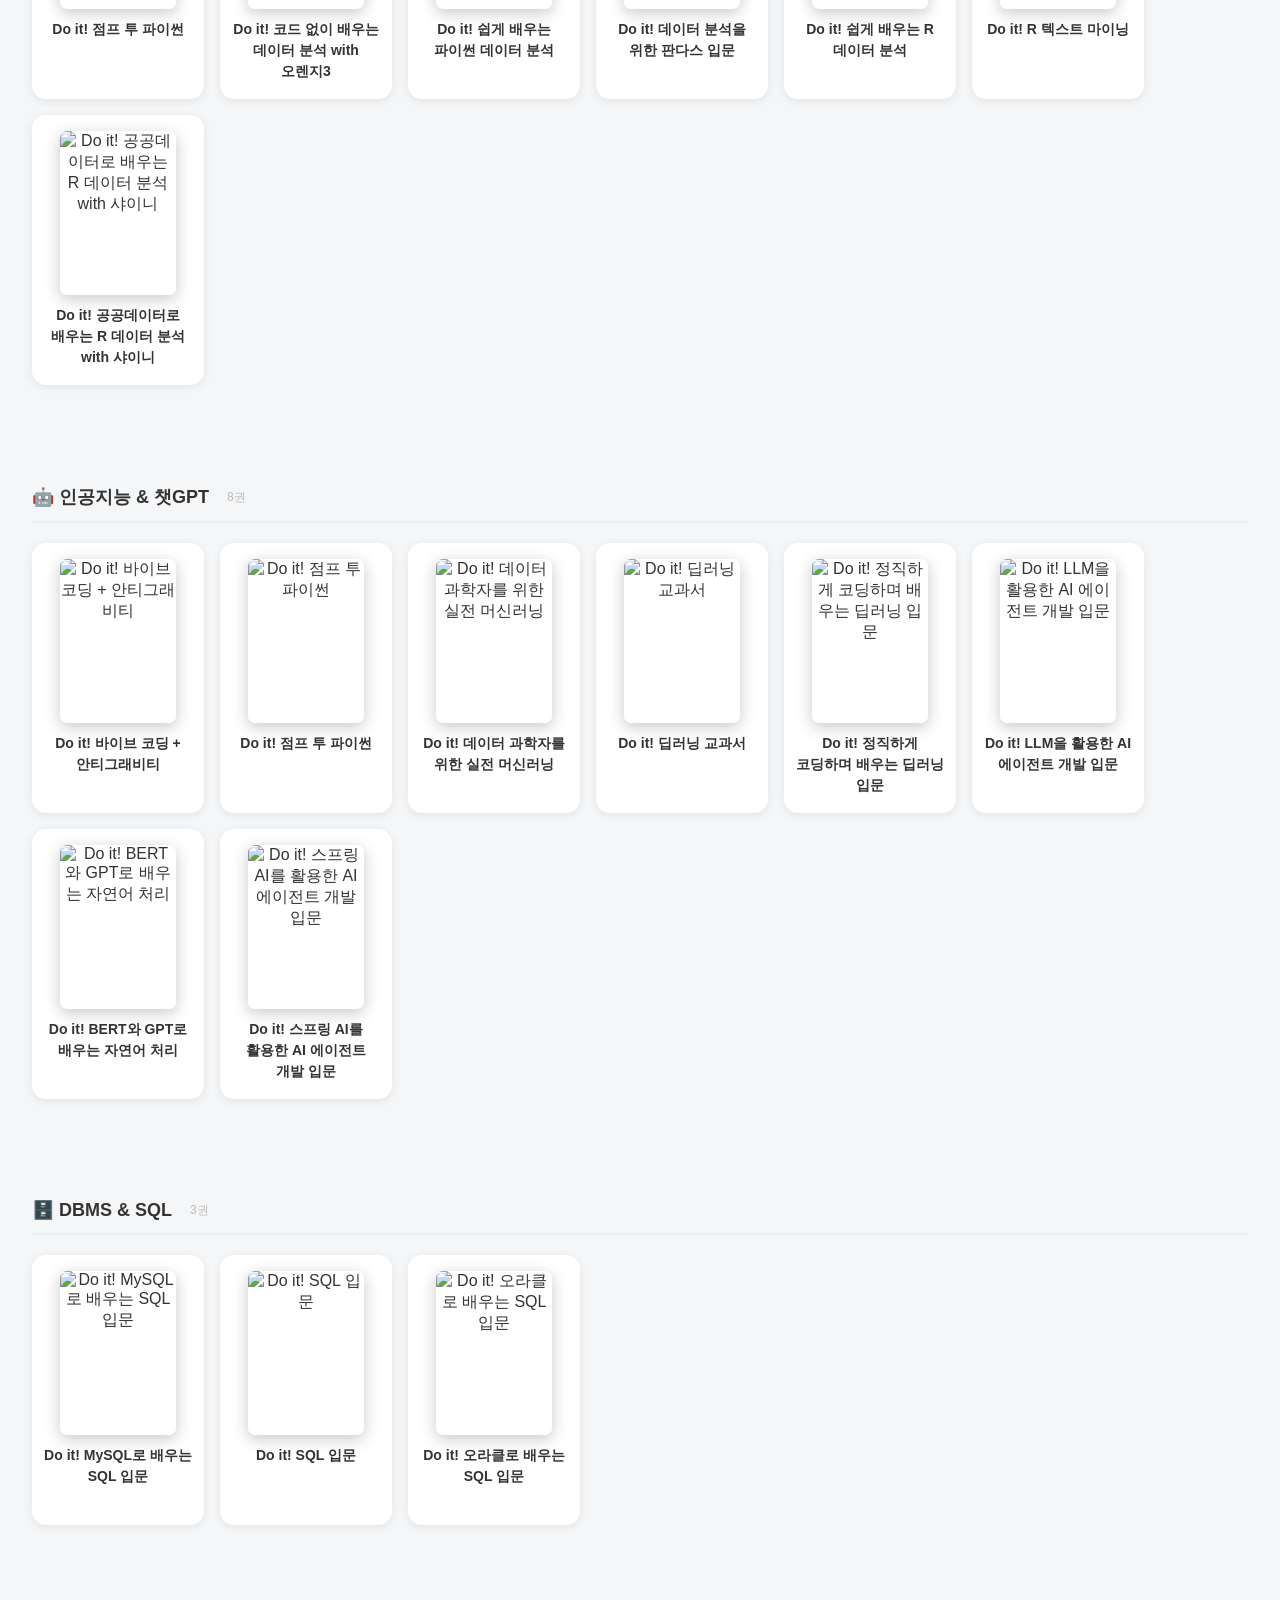
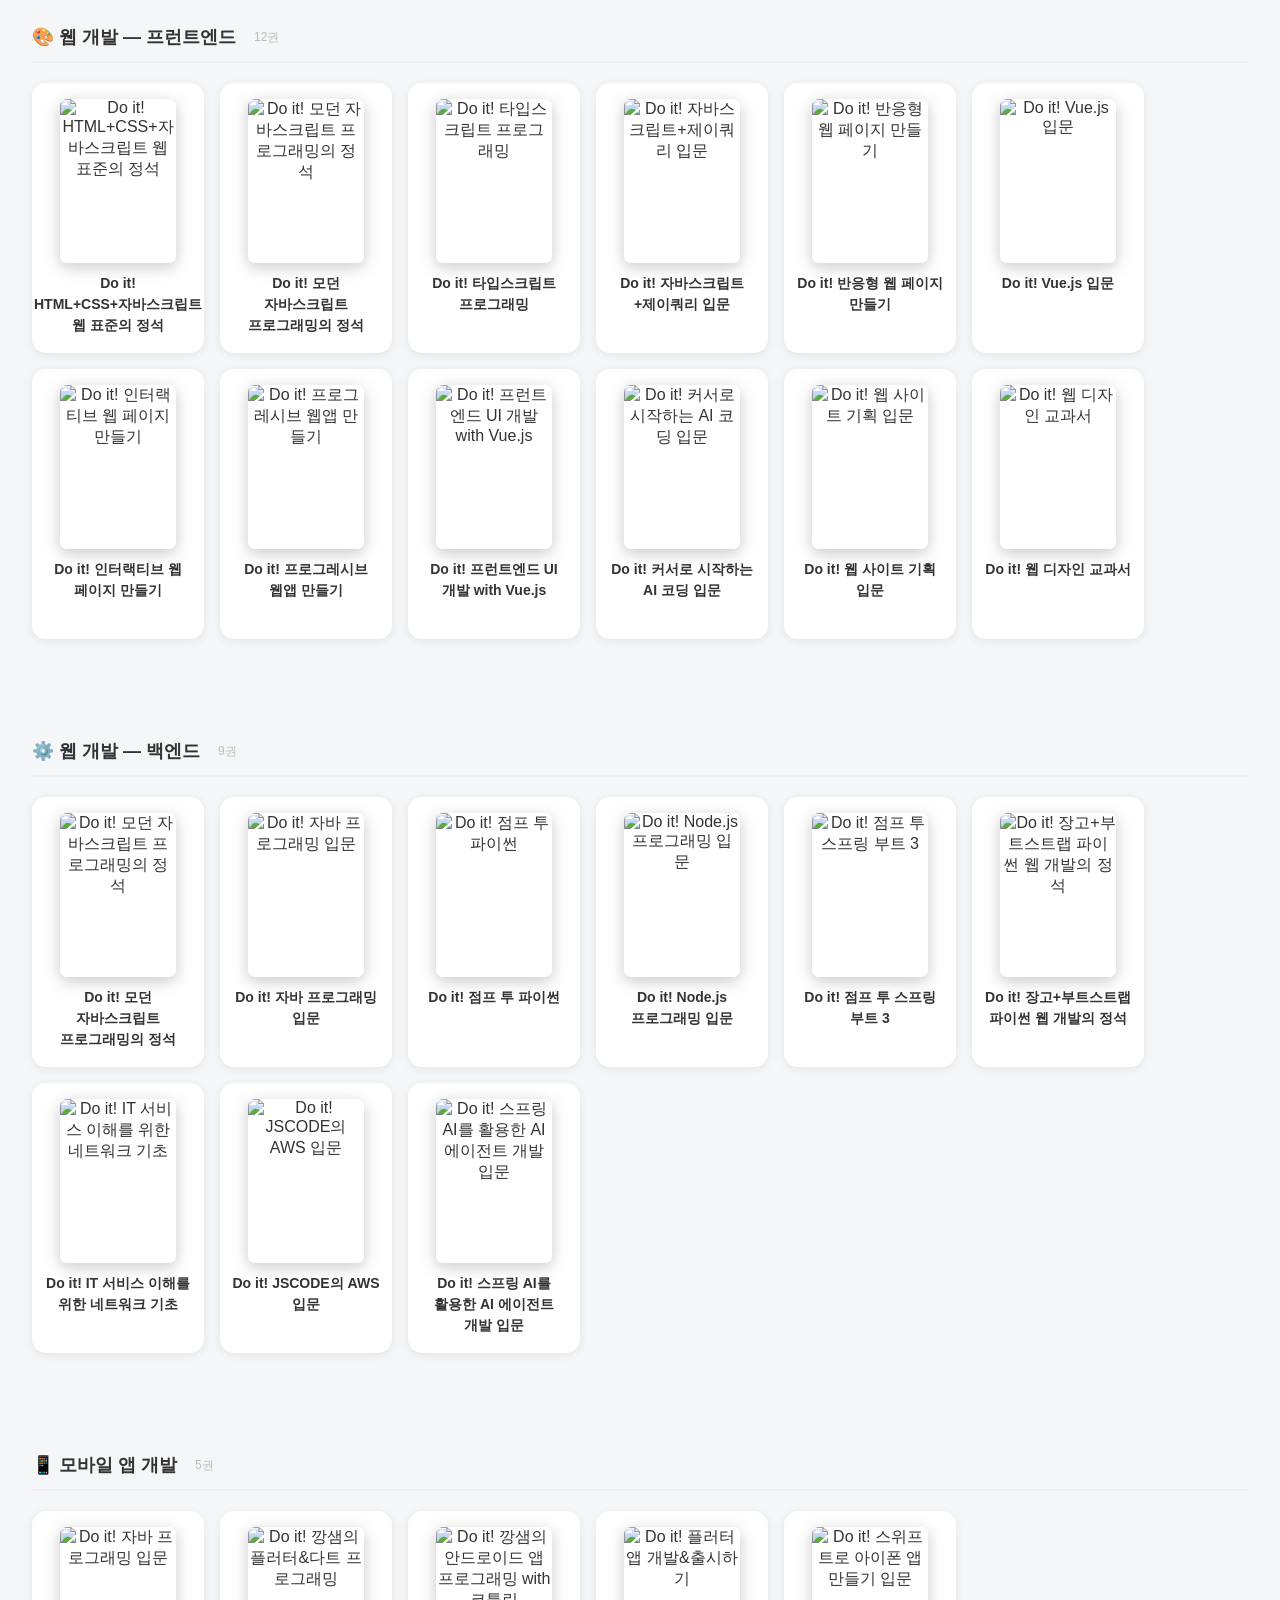
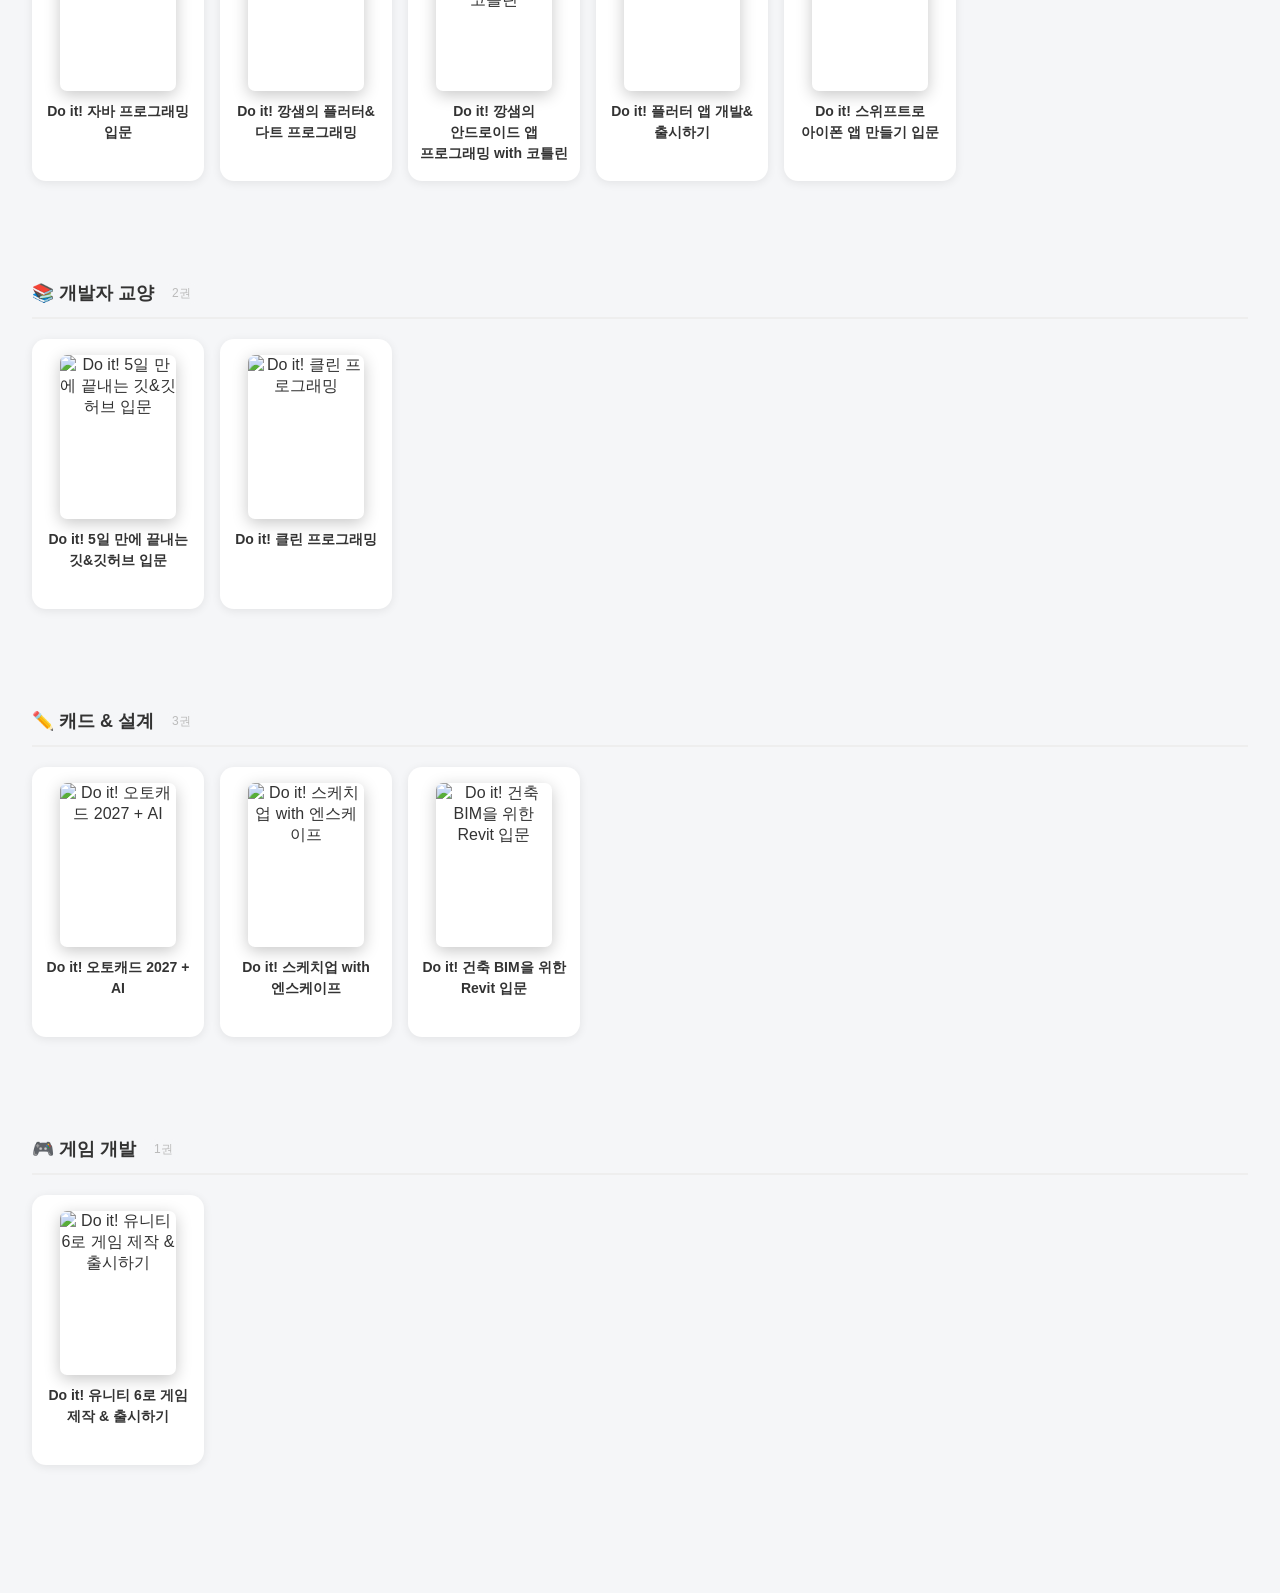
==== commit a4984299: "GA4 방문 분석 추가 (gtag.js) - 도서목록 사이트에 Google Analytics 4 태그(G-VP2G1LD1ML) 삽입 - 방문자수·유입경로·페이지뷰 집계  Co-Au" ====
--- a/index.html
+++ b/index.html
@@ -3,6 +3,14 @@
 <head>
 <meta charset="utf-8">
 <meta name="viewport" content="width=device-width, initial-scale=1">
+<!-- Google tag (gtag.js) -->
+<script async src="https://www.googletagmanager.com/gtag/js?id=G-VP2G1LD1ML"></script>
+<script>
+  window.dataLayer = window.dataLayer || [];
+  function gtag(){dataLayer.push(arguments);}
+  gtag('js', new Date());
+  gtag('config', 'G-VP2G1LD1ML');
+</script>
 <title>이지스퍼블리싱 도서 목록</title>
 <meta property="og:title" content="이지스퍼블리싱 도서 목록">
 <meta property="og:description" content="된다! · Do it! · 단행본 — 이지스퍼블리싱 전체 도서 목록">
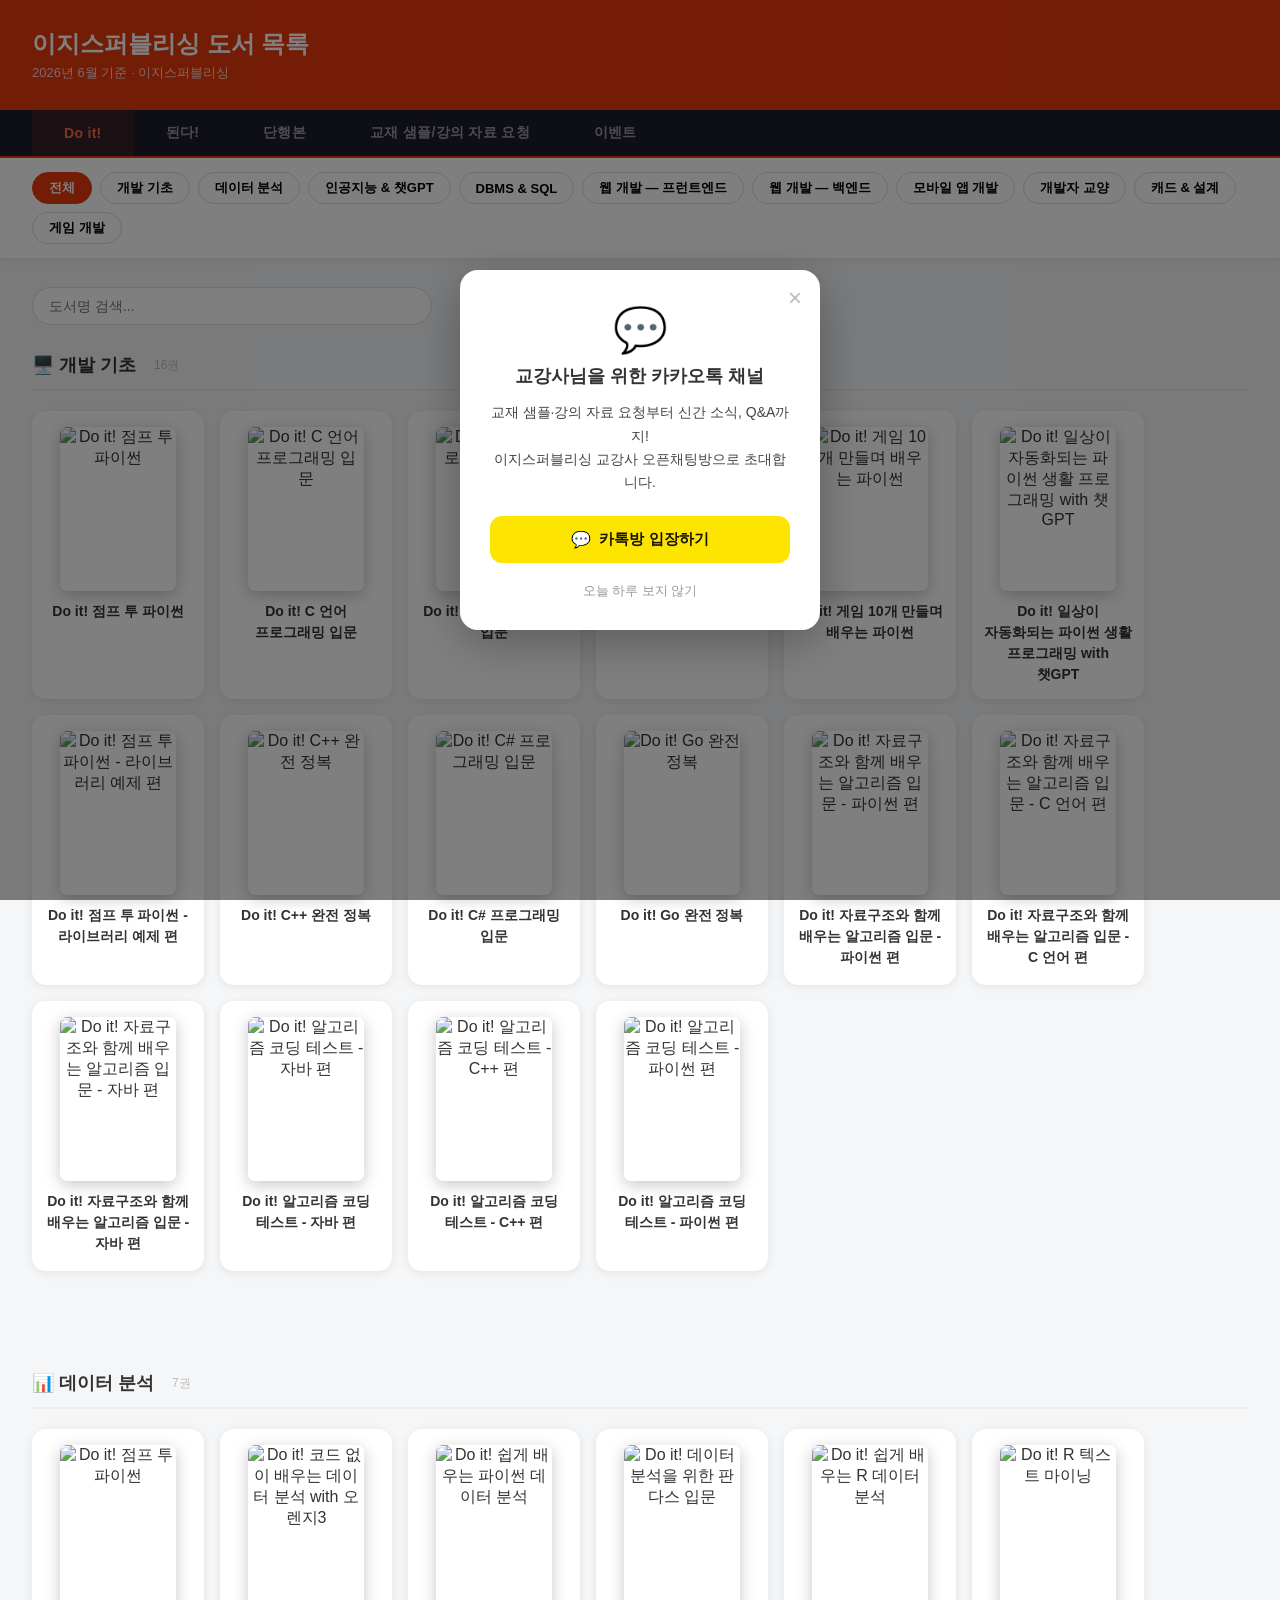
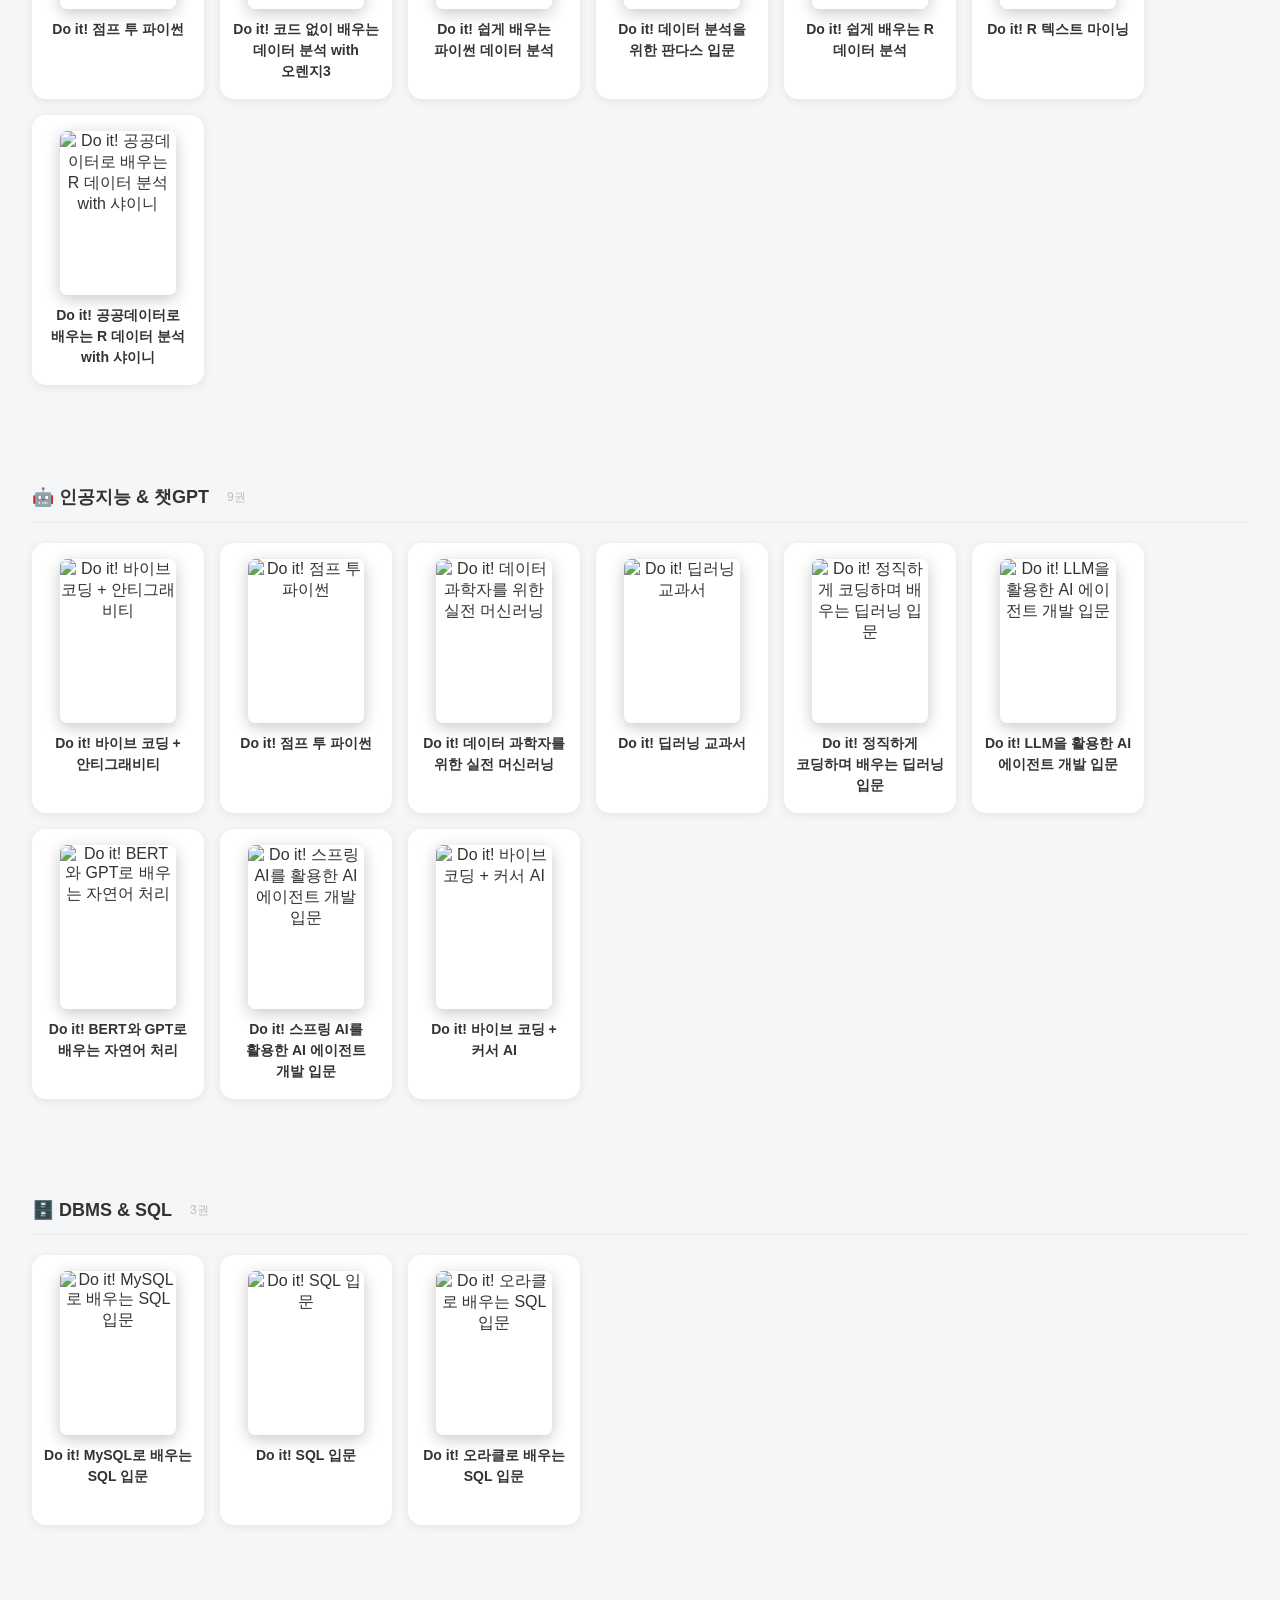
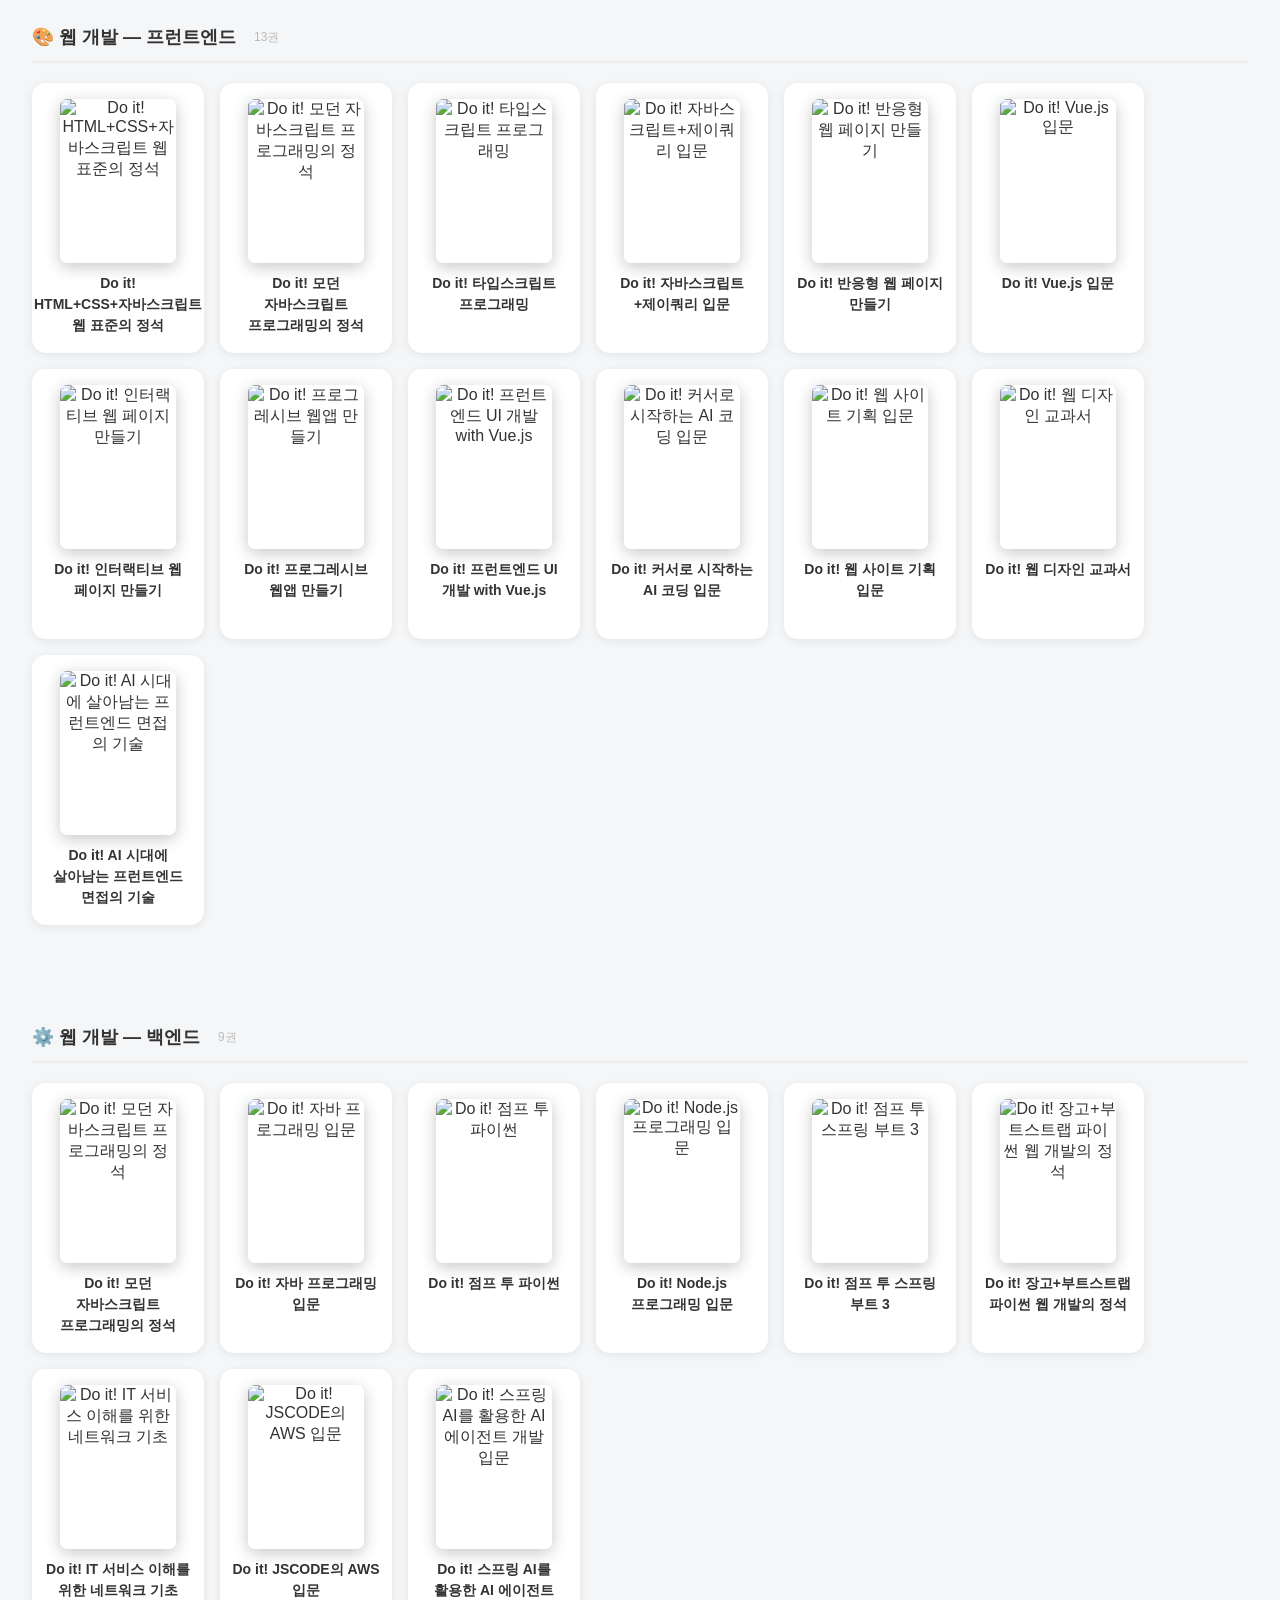
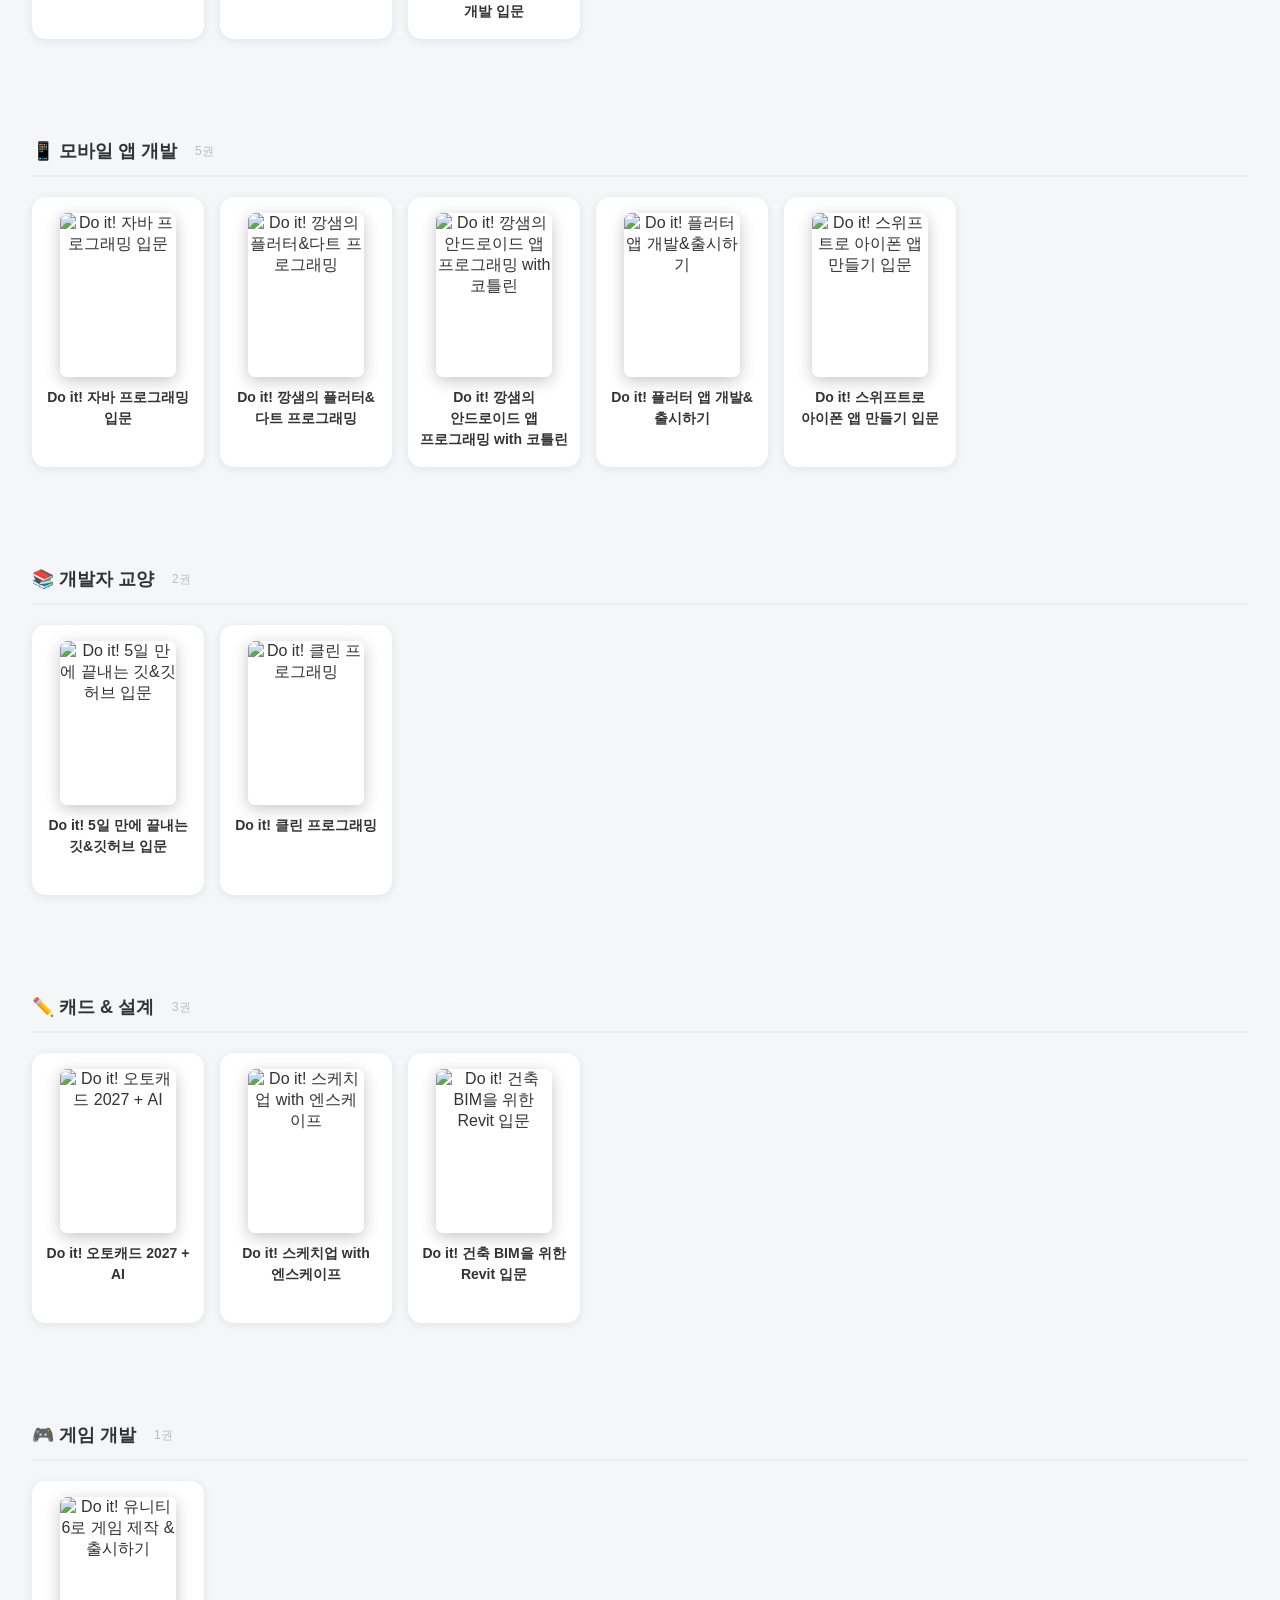
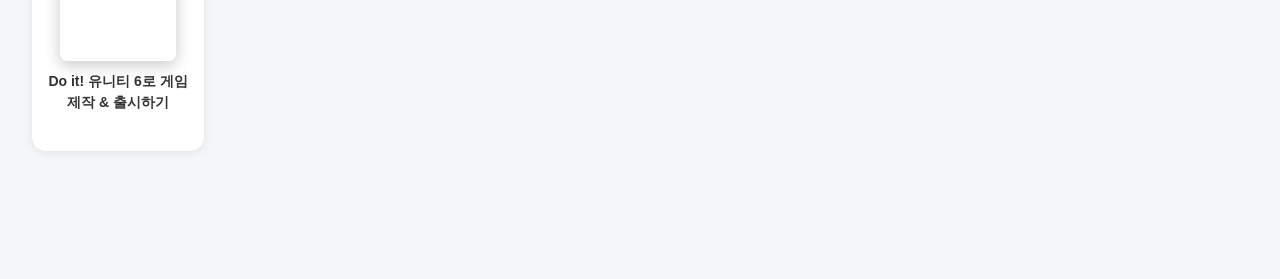
==== commit 6d23065e: "이벤트 기능 배포 + 제미나이 활용법 개정판 반영 - 이벤트 탭 진행중/종료 섹션 분리, 배너 롤링 등 이벤트 기능 라이브 - 이벤트 등록: 제미나이 활용법 개정판 출간 기념 저자" ====
--- a/index.html
+++ b/index.html
@@ -21,7 +21,7 @@
 <meta name="twitter:image" content="https://it-book-catalog.easyspub.co.kr/og-image.png">
 <link rel="preconnect" href="https://cdn.jsdelivr.net" crossorigin>
 <link rel="stylesheet" href="https://cdn.jsdelivr.net/gh/orioncactus/pretendard@1.3.9/dist/web/variable/pretendardvariable-dynamic-subset.min.css">
-<link rel="stylesheet" href="styles/main.css?v=20260619l">
+<link rel="stylesheet" href="styles/main.css?v=20260619p">
 </head>
 <body>
 <header>
@@ -85,6 +85,6 @@
   </div>
 </div>
 
-<script src="scripts/app.js?v=20260619n"></script>
+<script src="scripts/app.js?v=20260619p"></script>
 </body>
 </html>
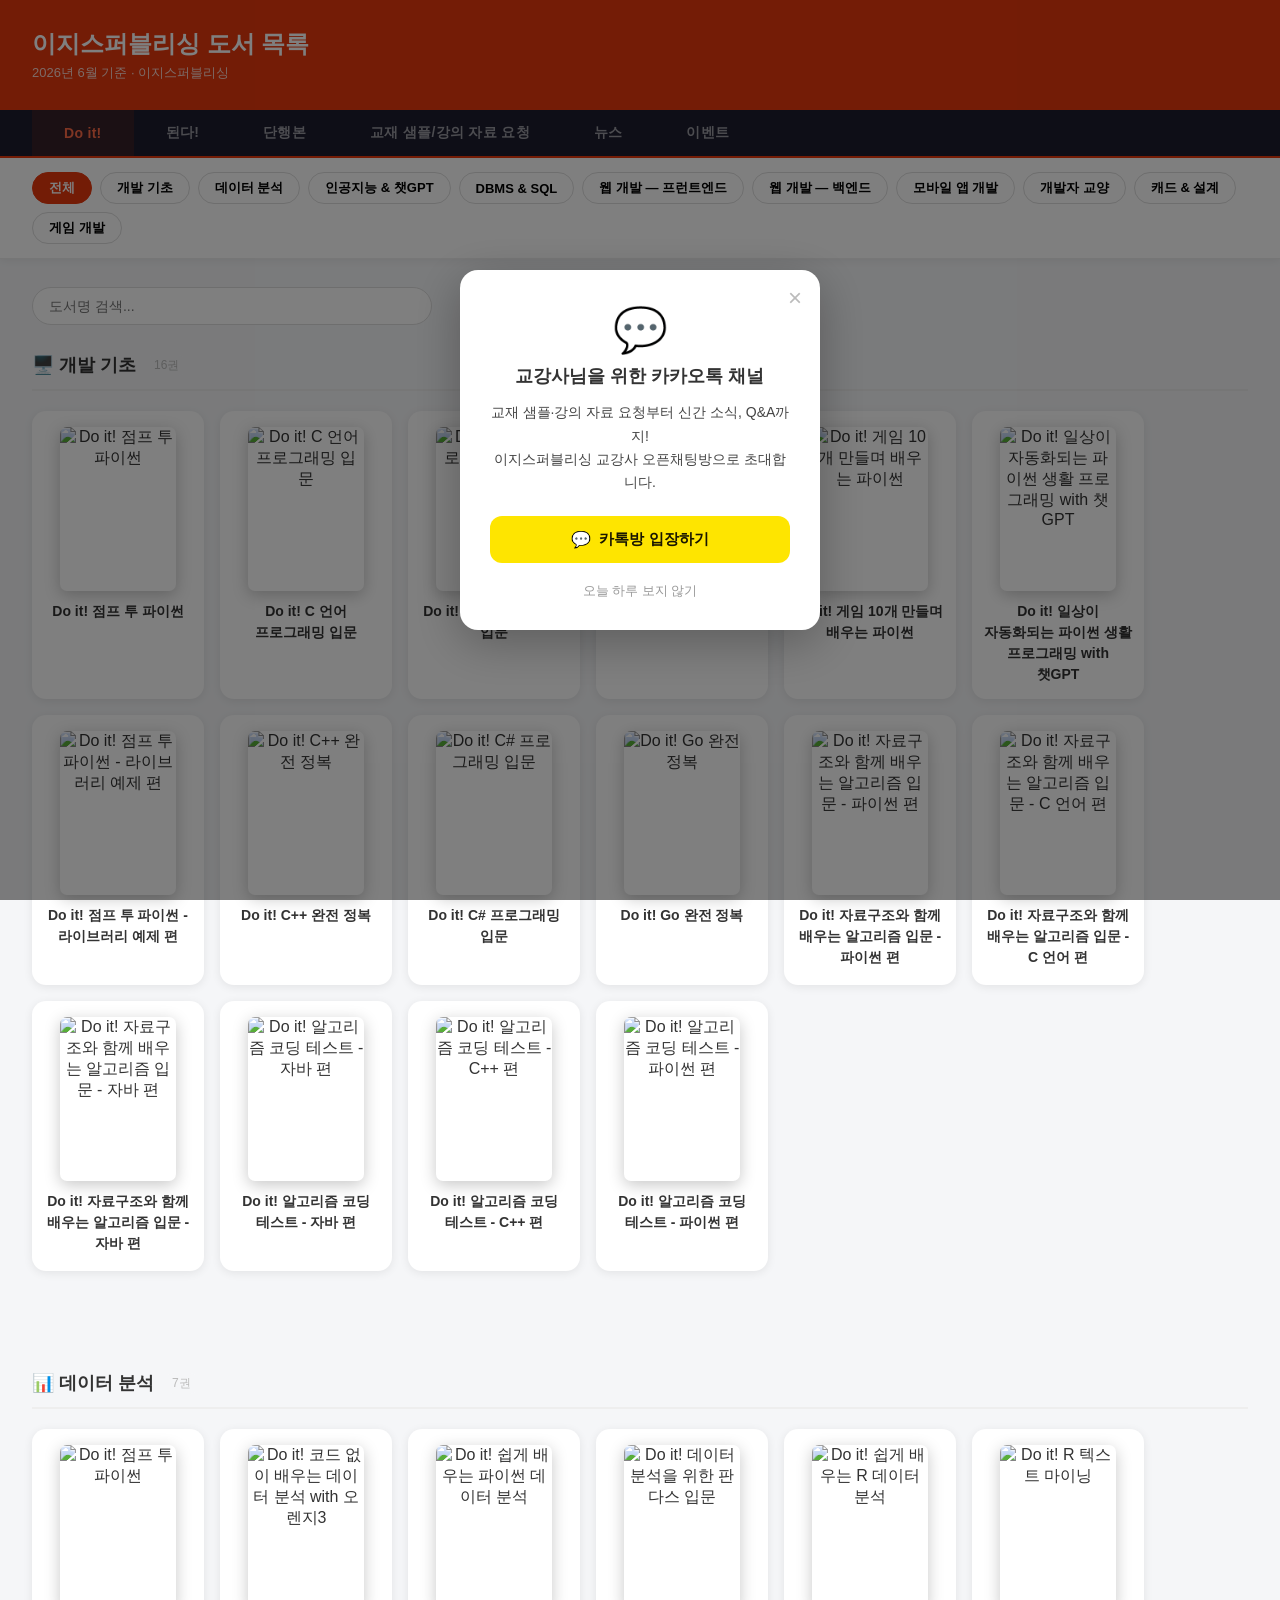
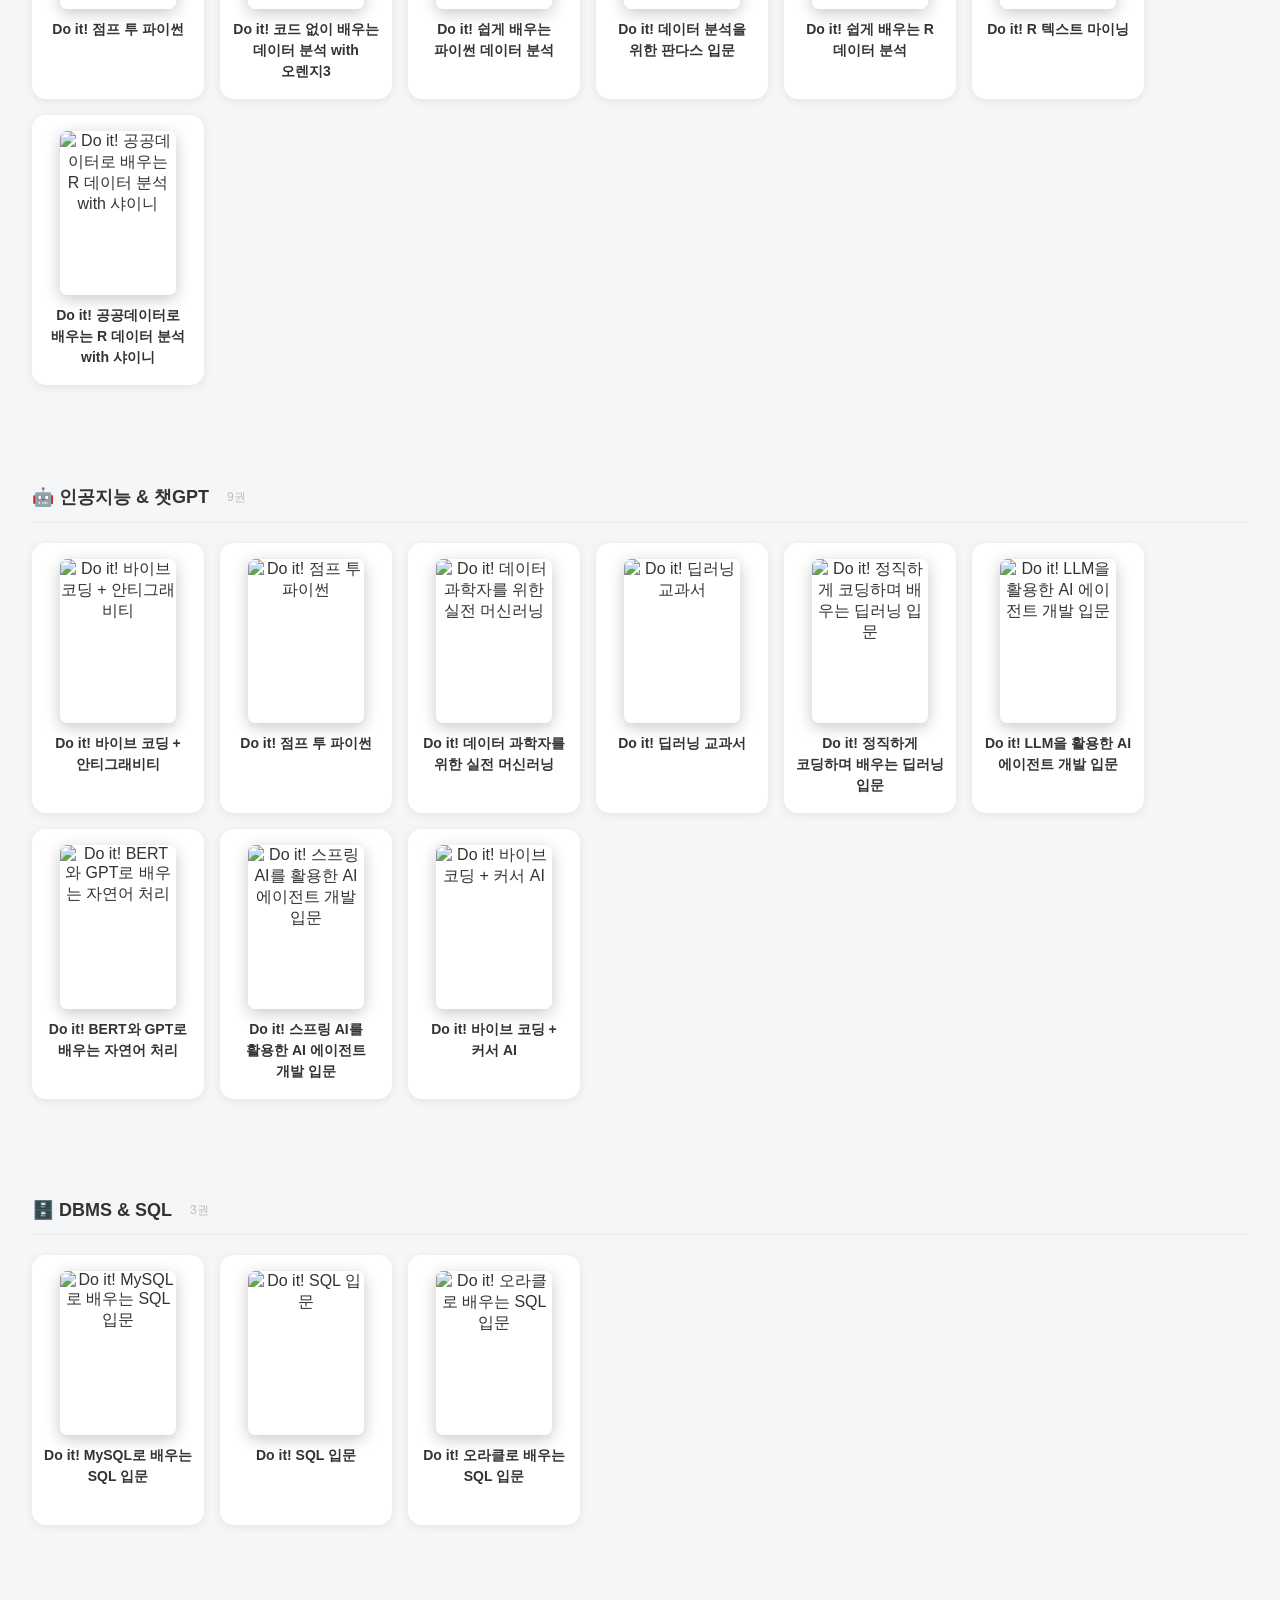
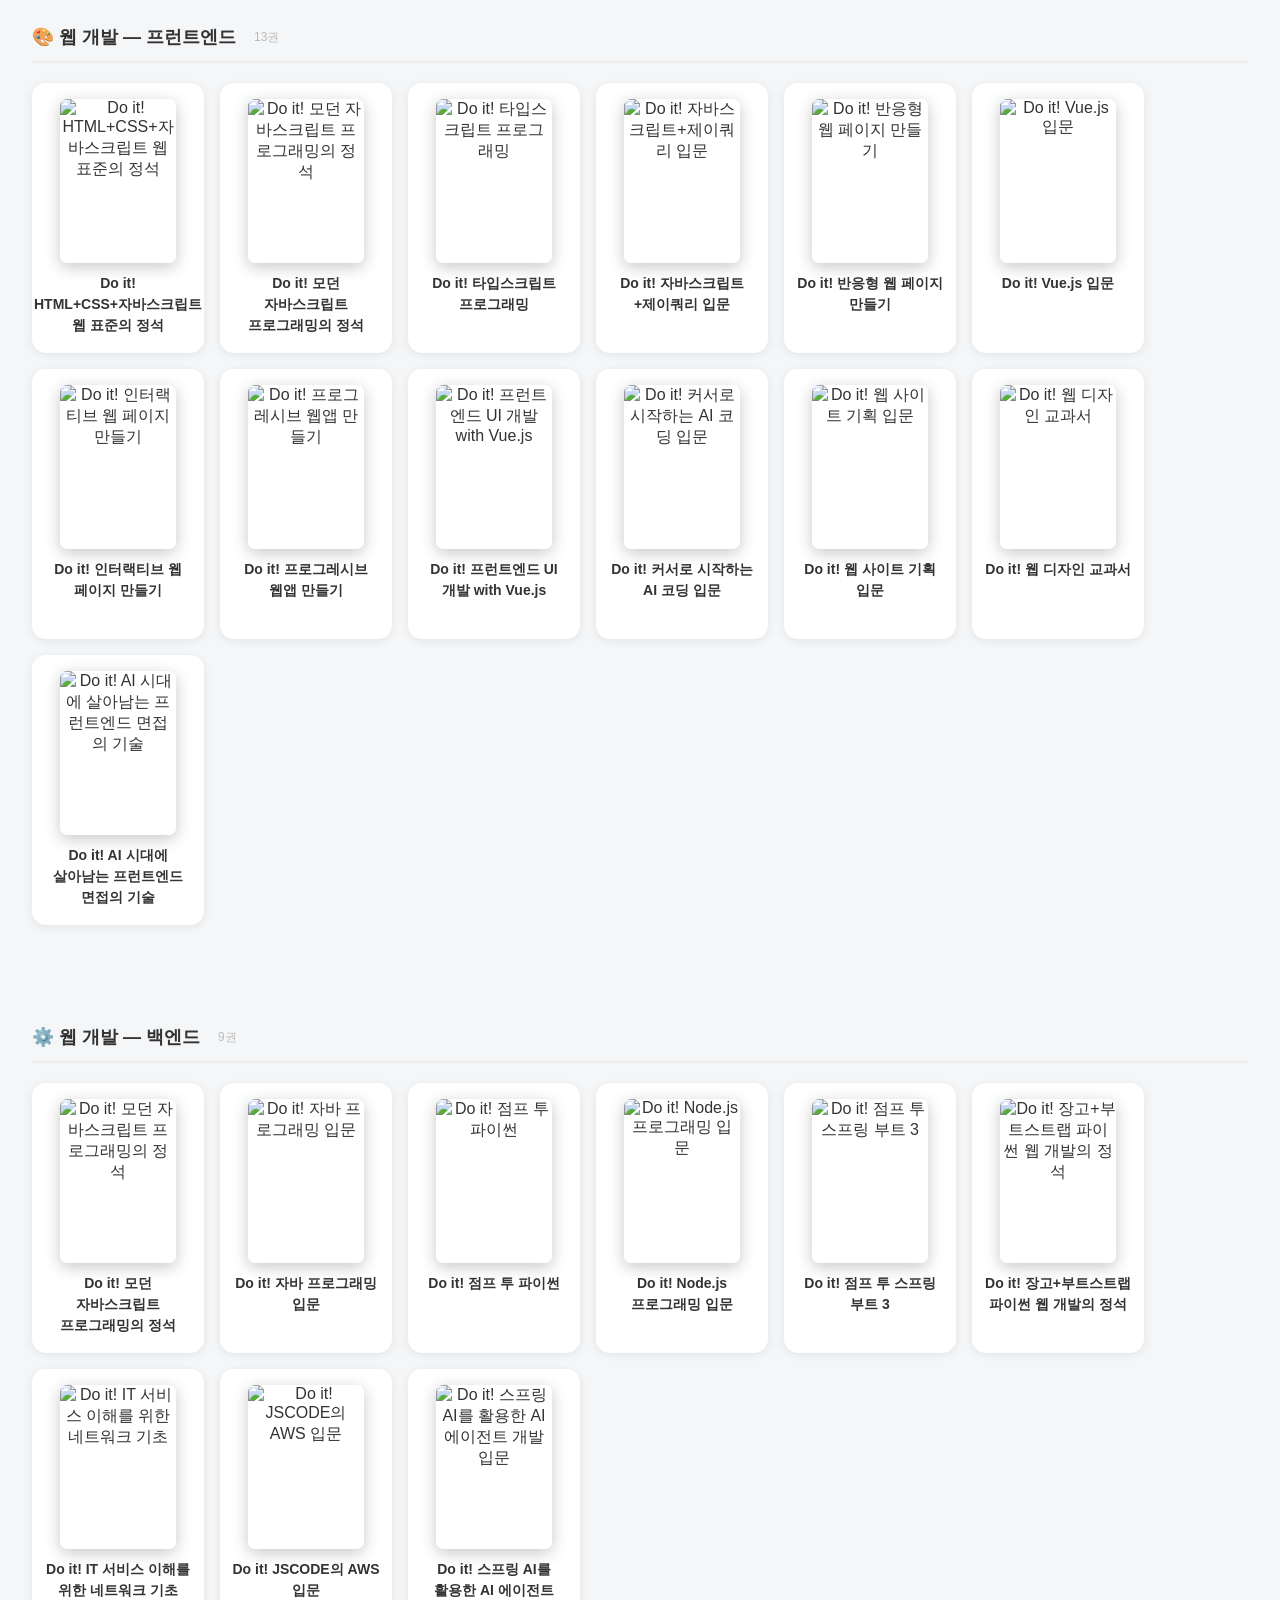
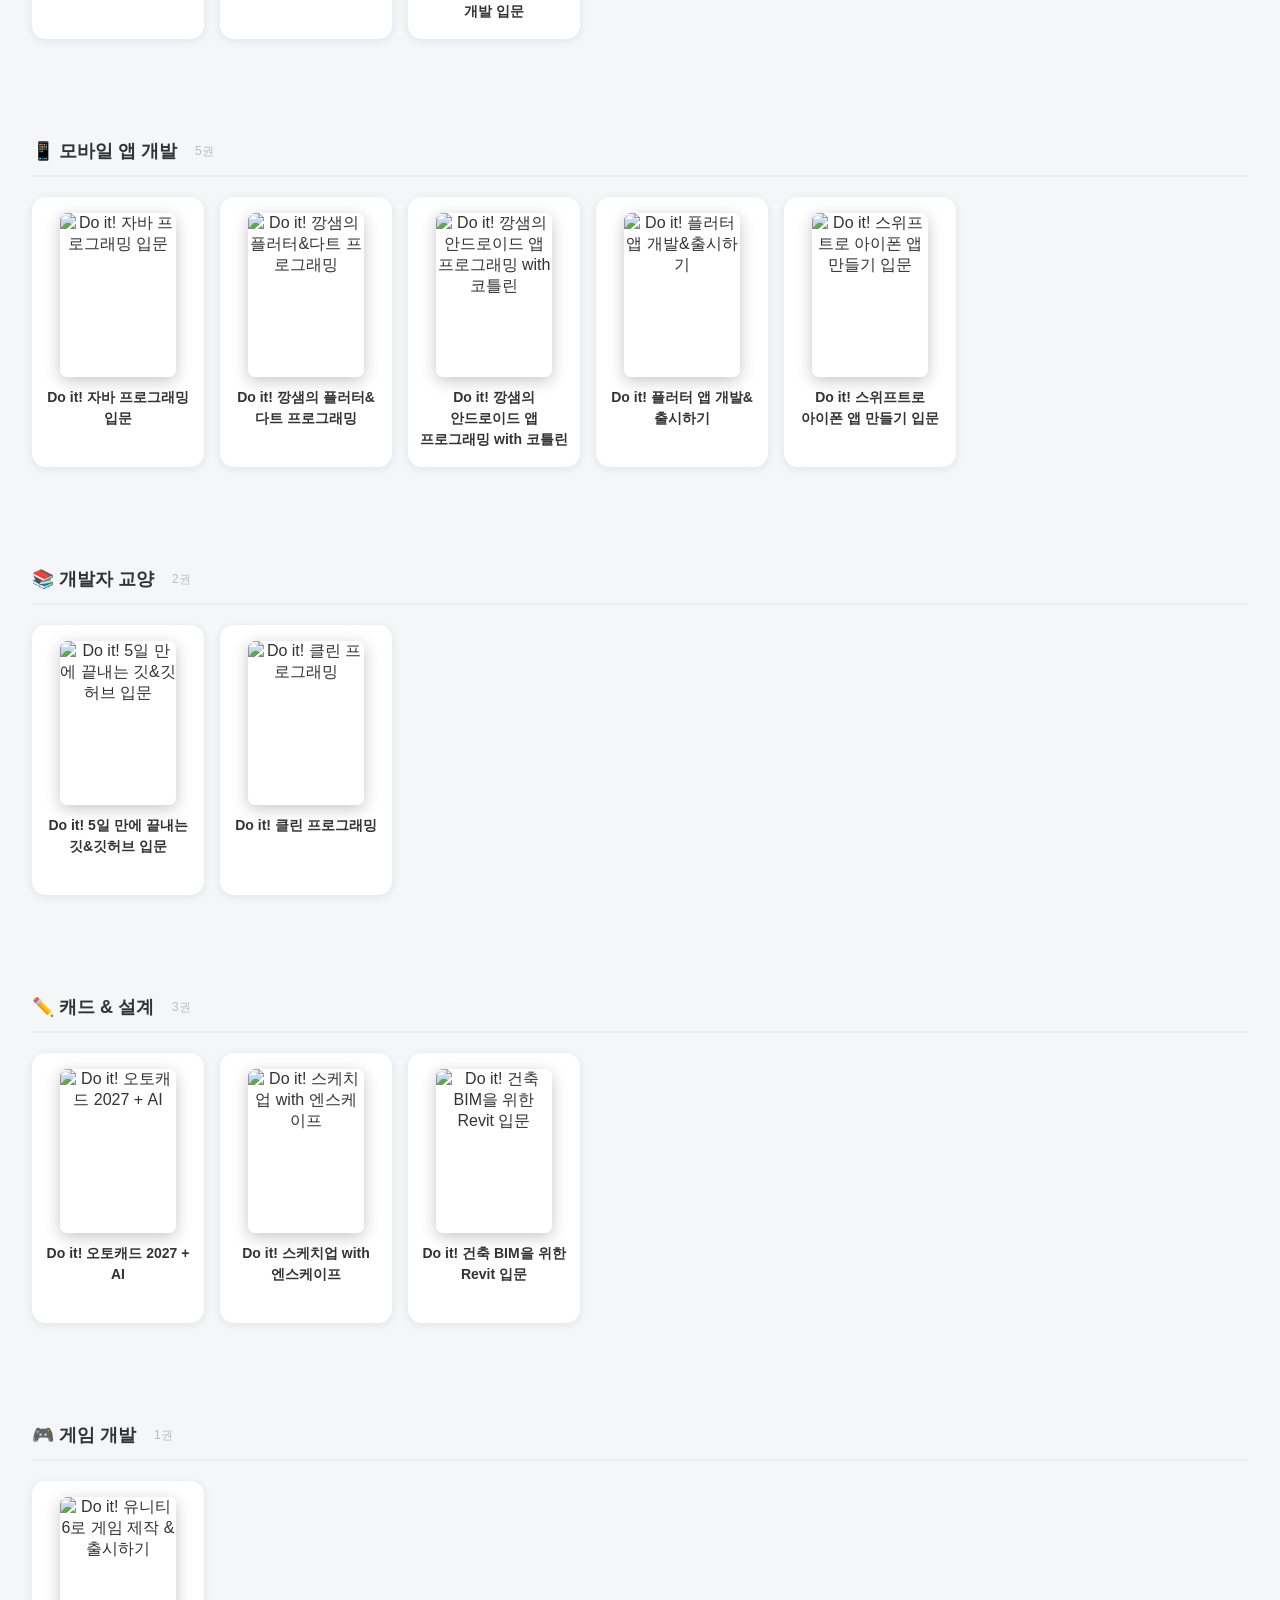
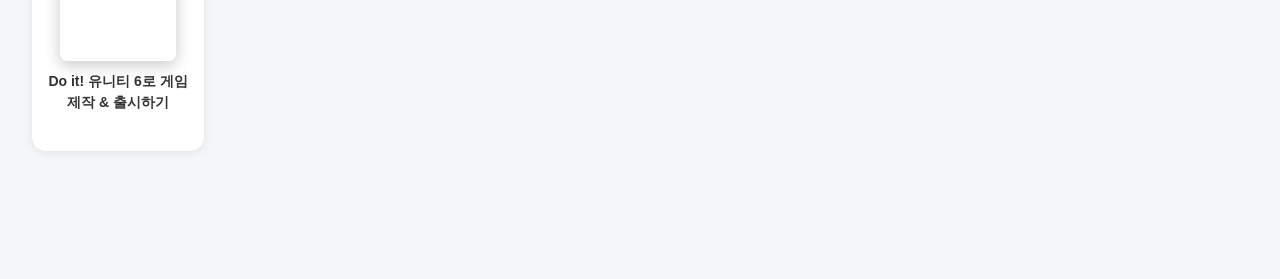
==== commit f158c4c0: "뉴스 섹션 추가 (신간 소식 · AI 검색 최적화) - 상단 뉴스 탭 + 뉴스 목록 페이지(/news/) - 첫 게시글: Do it! 바이브 코딩 + 커서 AI (Book·FAQP" ====
--- a/index.html
+++ b/index.html
@@ -43,6 +43,7 @@
   <button class="series-btn" data-series="doenda">된다!</button>
   <button class="series-btn" data-series="standalone">단행본</button>
   <a class="series-btn" href="https://www.easyspub.co.kr/72_Menu/BoardWrite/PUB" target="_blank" style="text-decoration:none;display:inline-flex;align-items:center">교재 샘플/강의 자료 요청</a>
+  <a class="series-btn" href="news/" style="text-decoration:none;display:inline-flex;align-items:center">뉴스</a>
   <button class="series-btn series-btn-event" data-series="event">이벤트</button>
 </div>
 
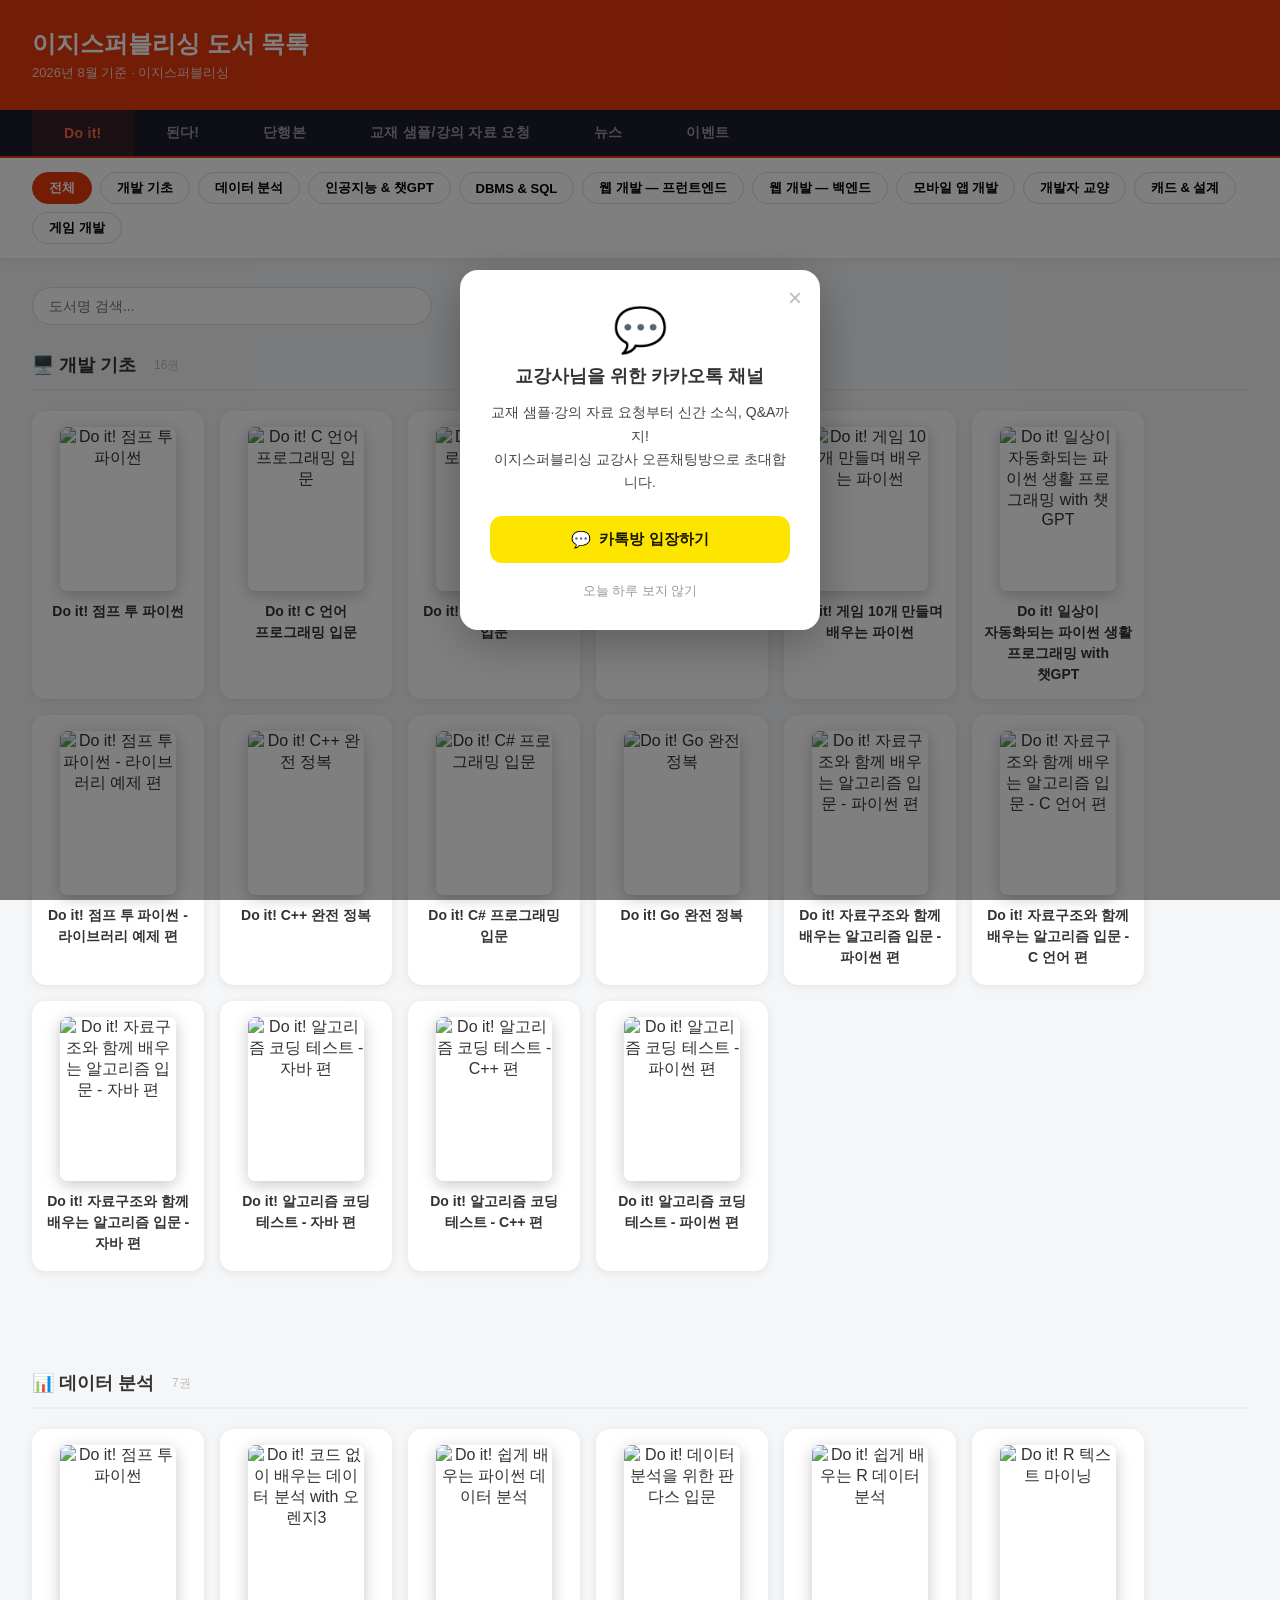
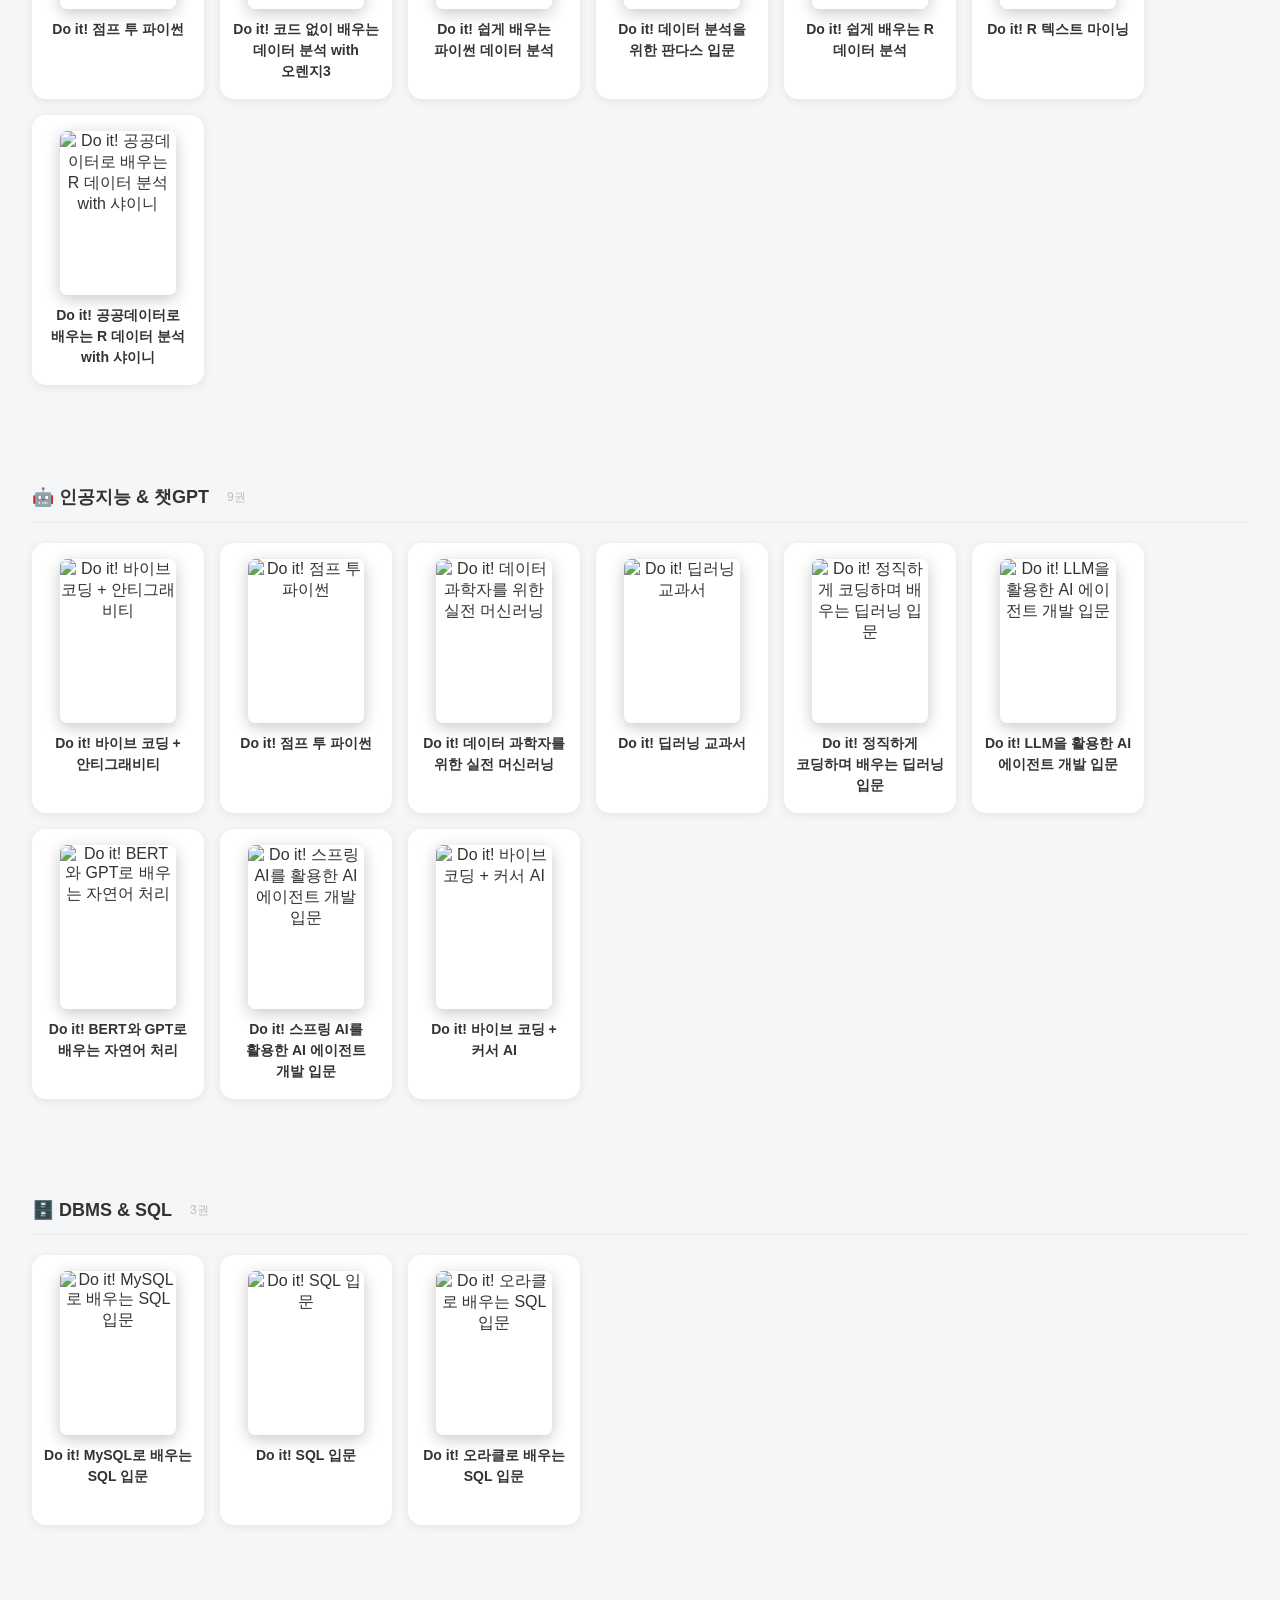
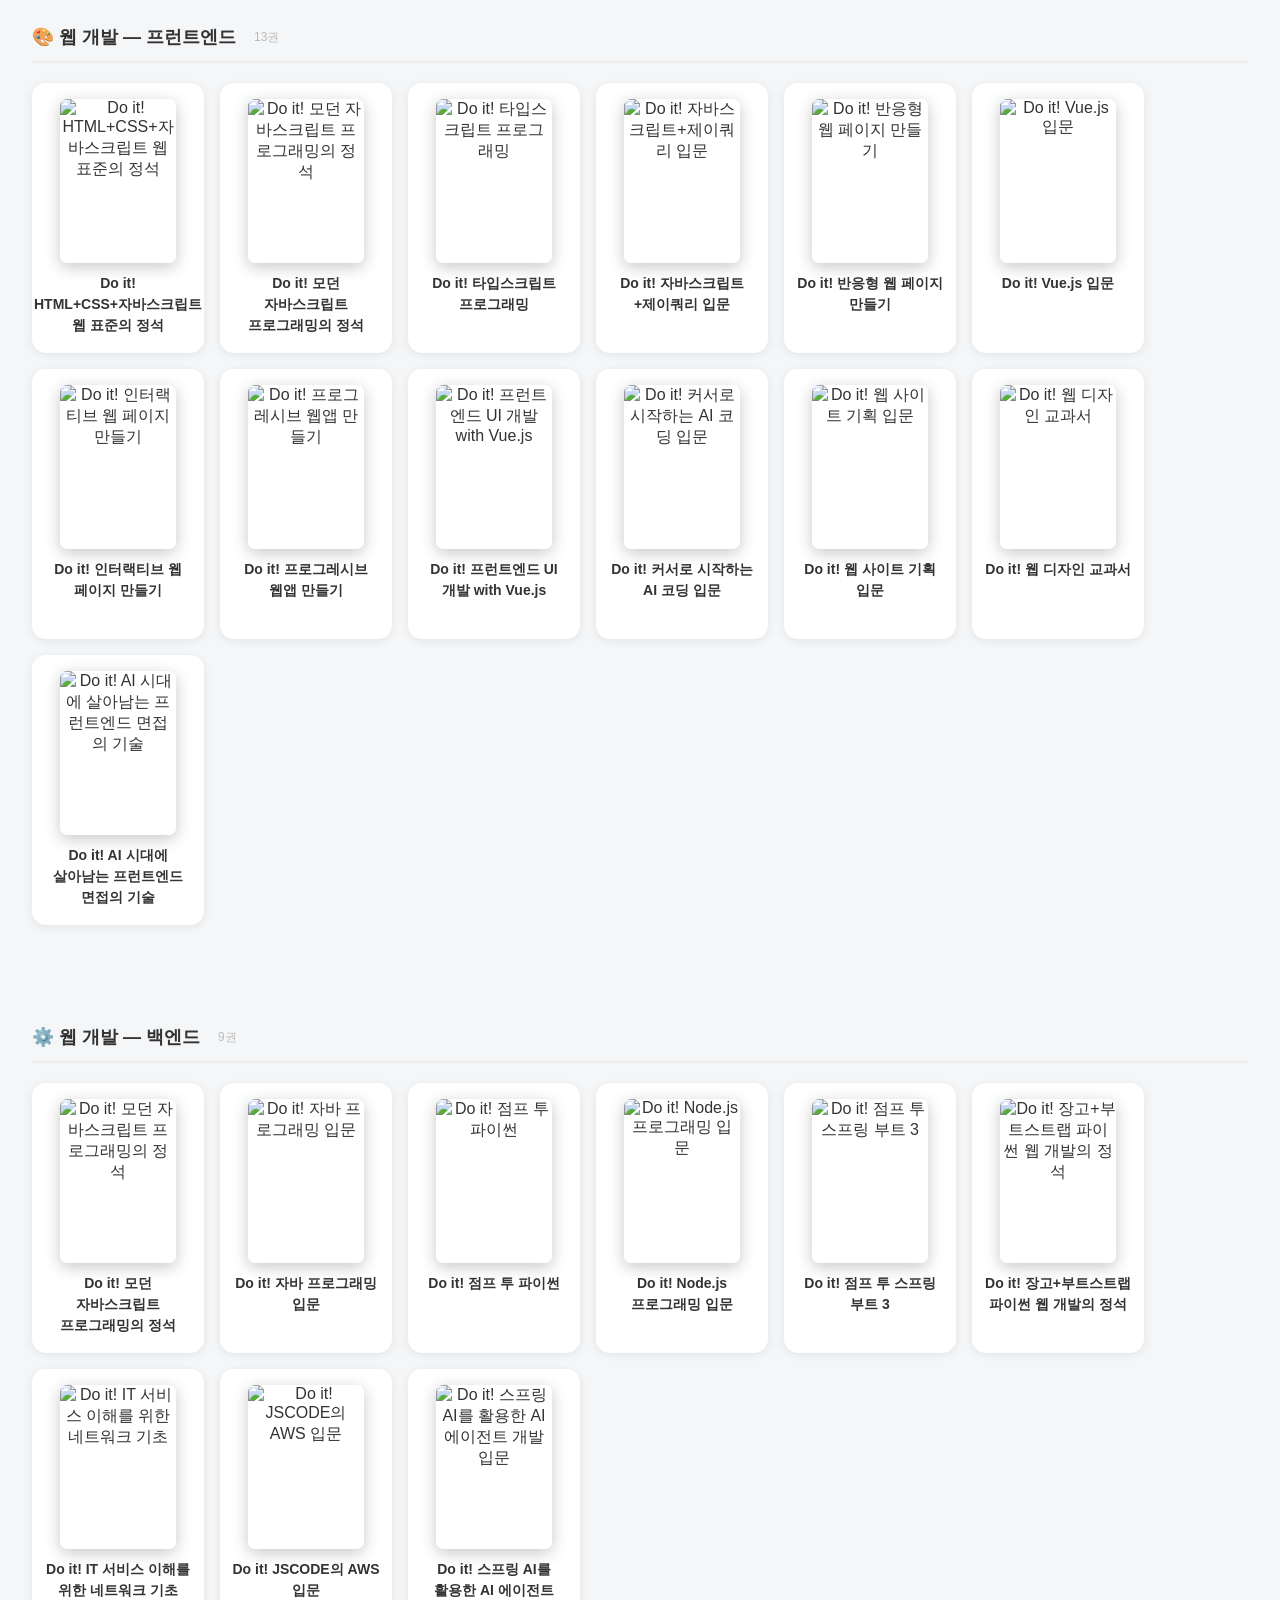
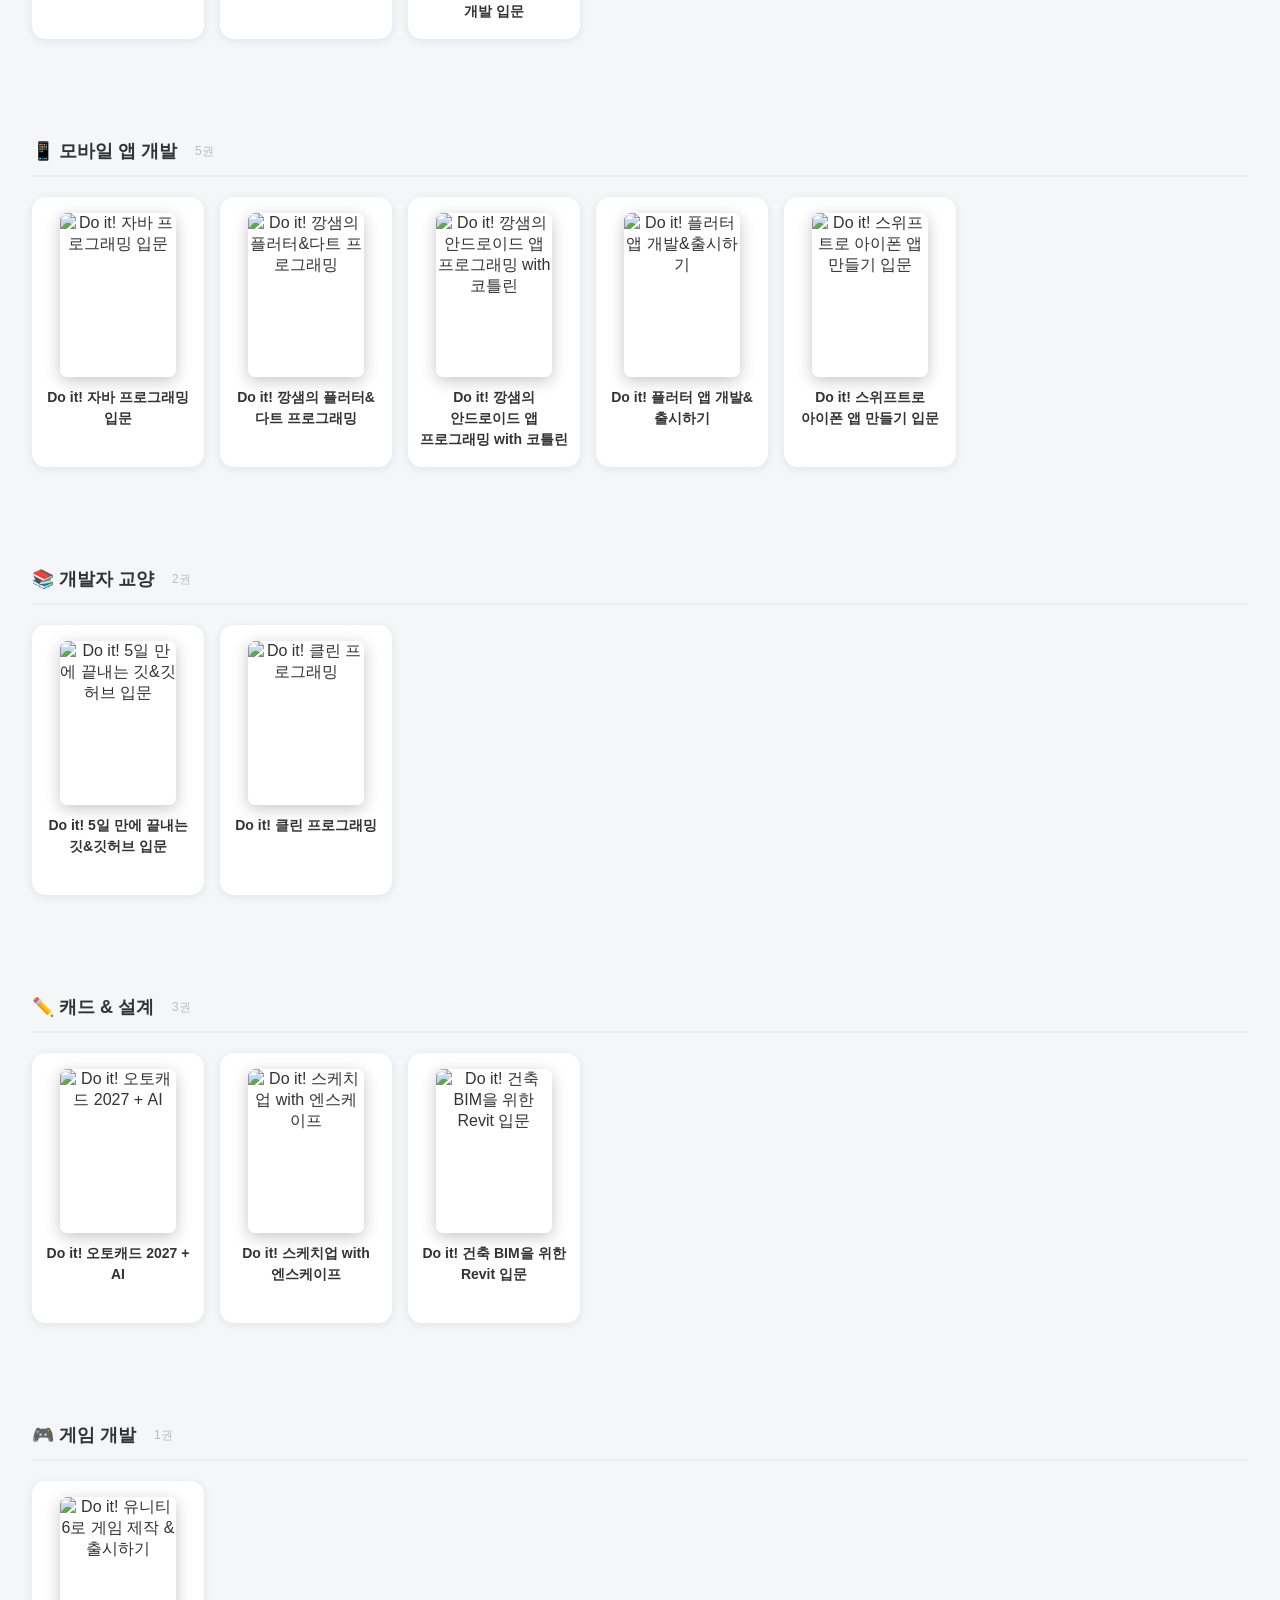
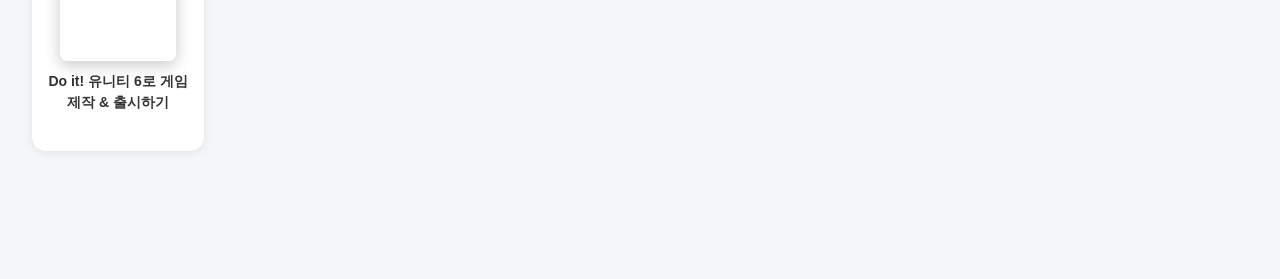
==== commit ff23d9a4: "헤더 기준월 6월 → 8월 갱신 Co-Authored-By: Claude Opus 4.8 (1M context) <noreply@anthropic.com>" ====
--- a/index.html
+++ b/index.html
@@ -26,7 +26,7 @@
 <body>
 <header>
   <h1>이지스퍼블리싱 도서 목록</h1>
-  <p>2026년 6월 기준 · 이지스퍼블리싱</p>
+  <p>2026년 8월 기준 · 이지스퍼블리싱</p>
 </header>
 
 <!-- 이벤트 배너 -->
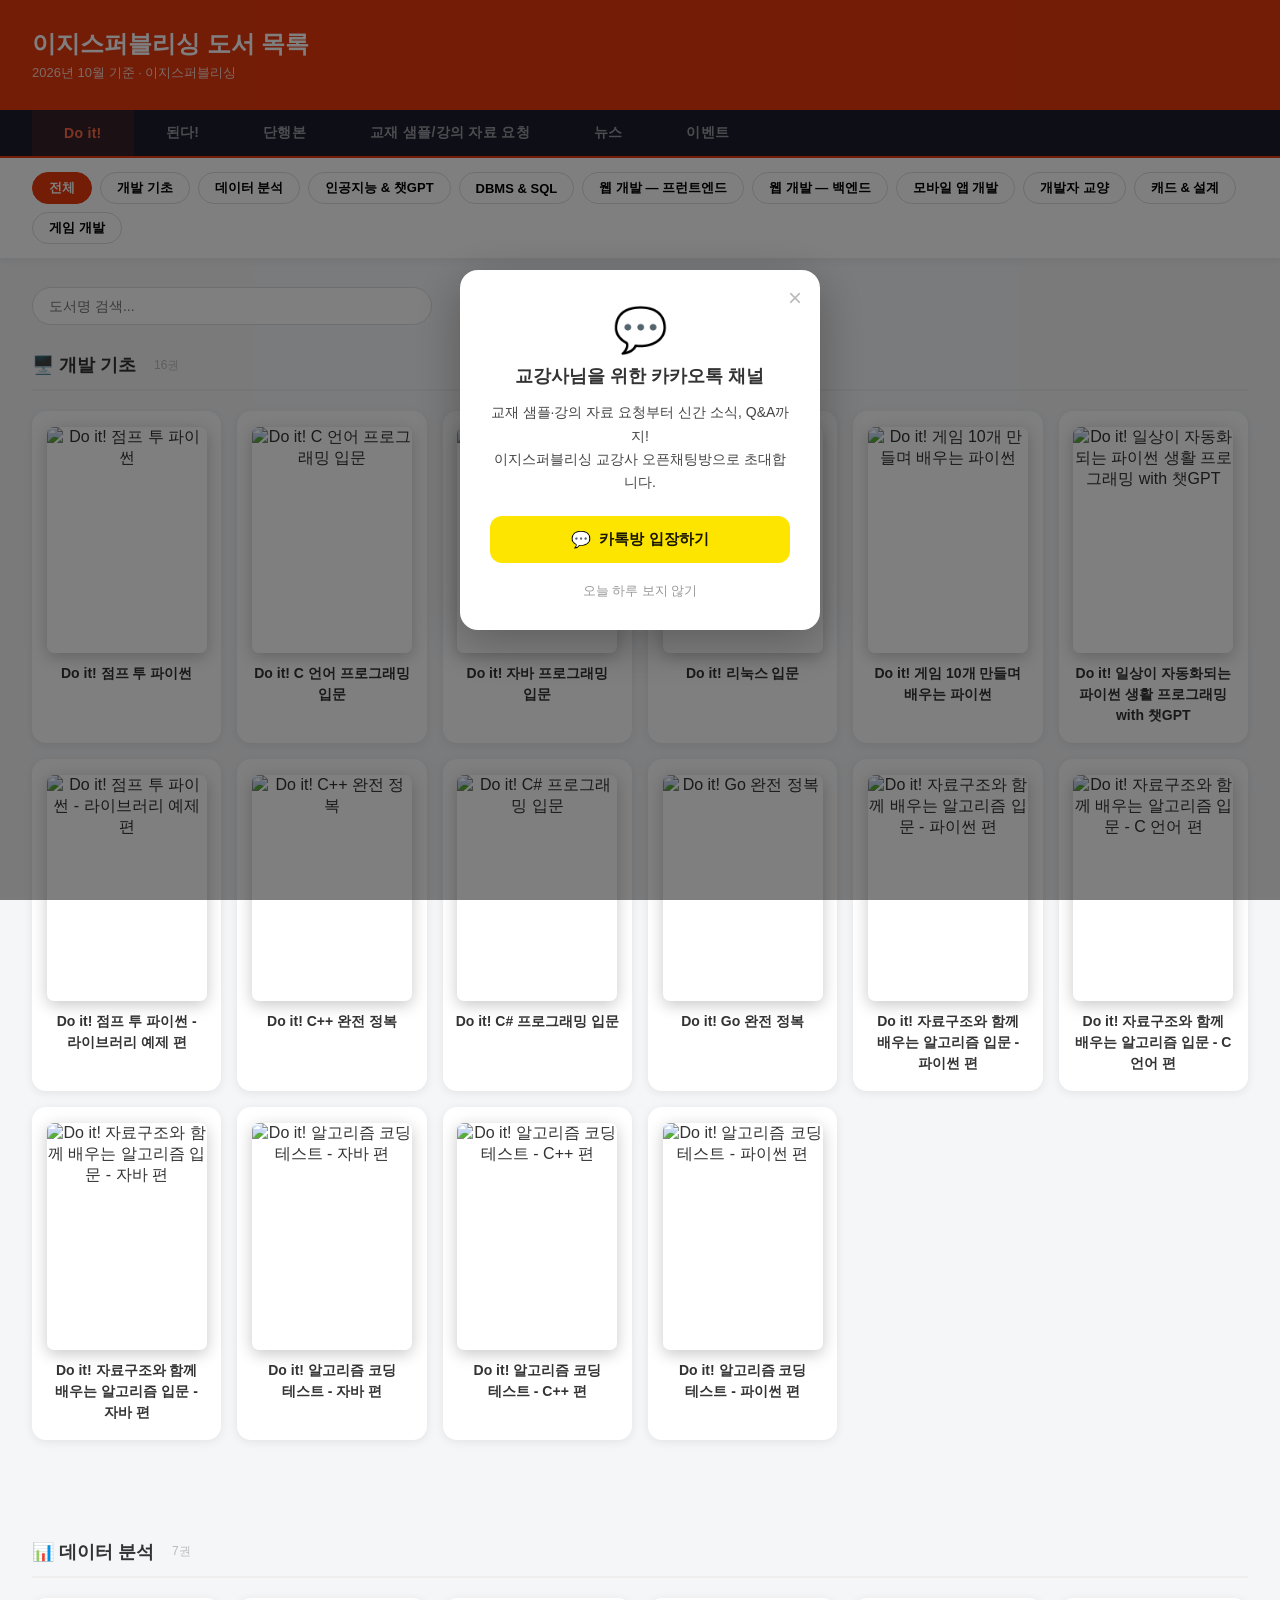
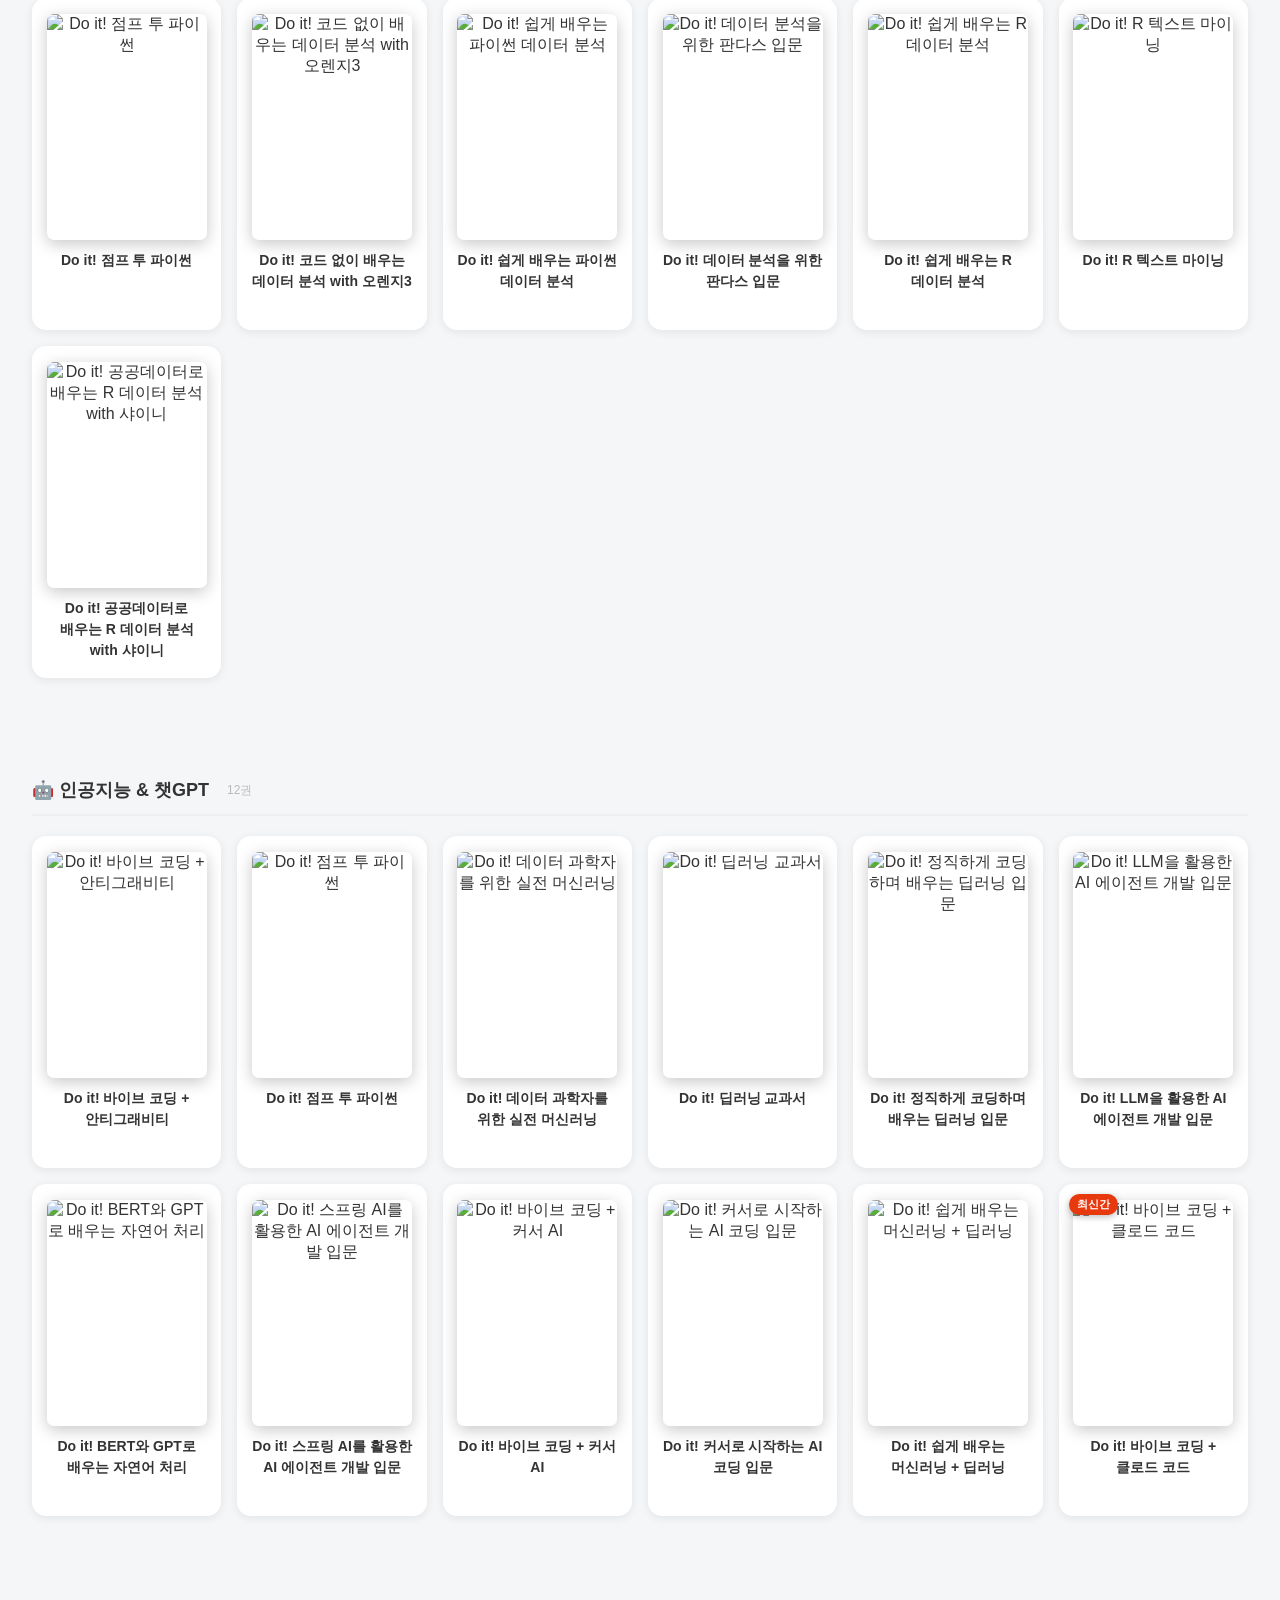
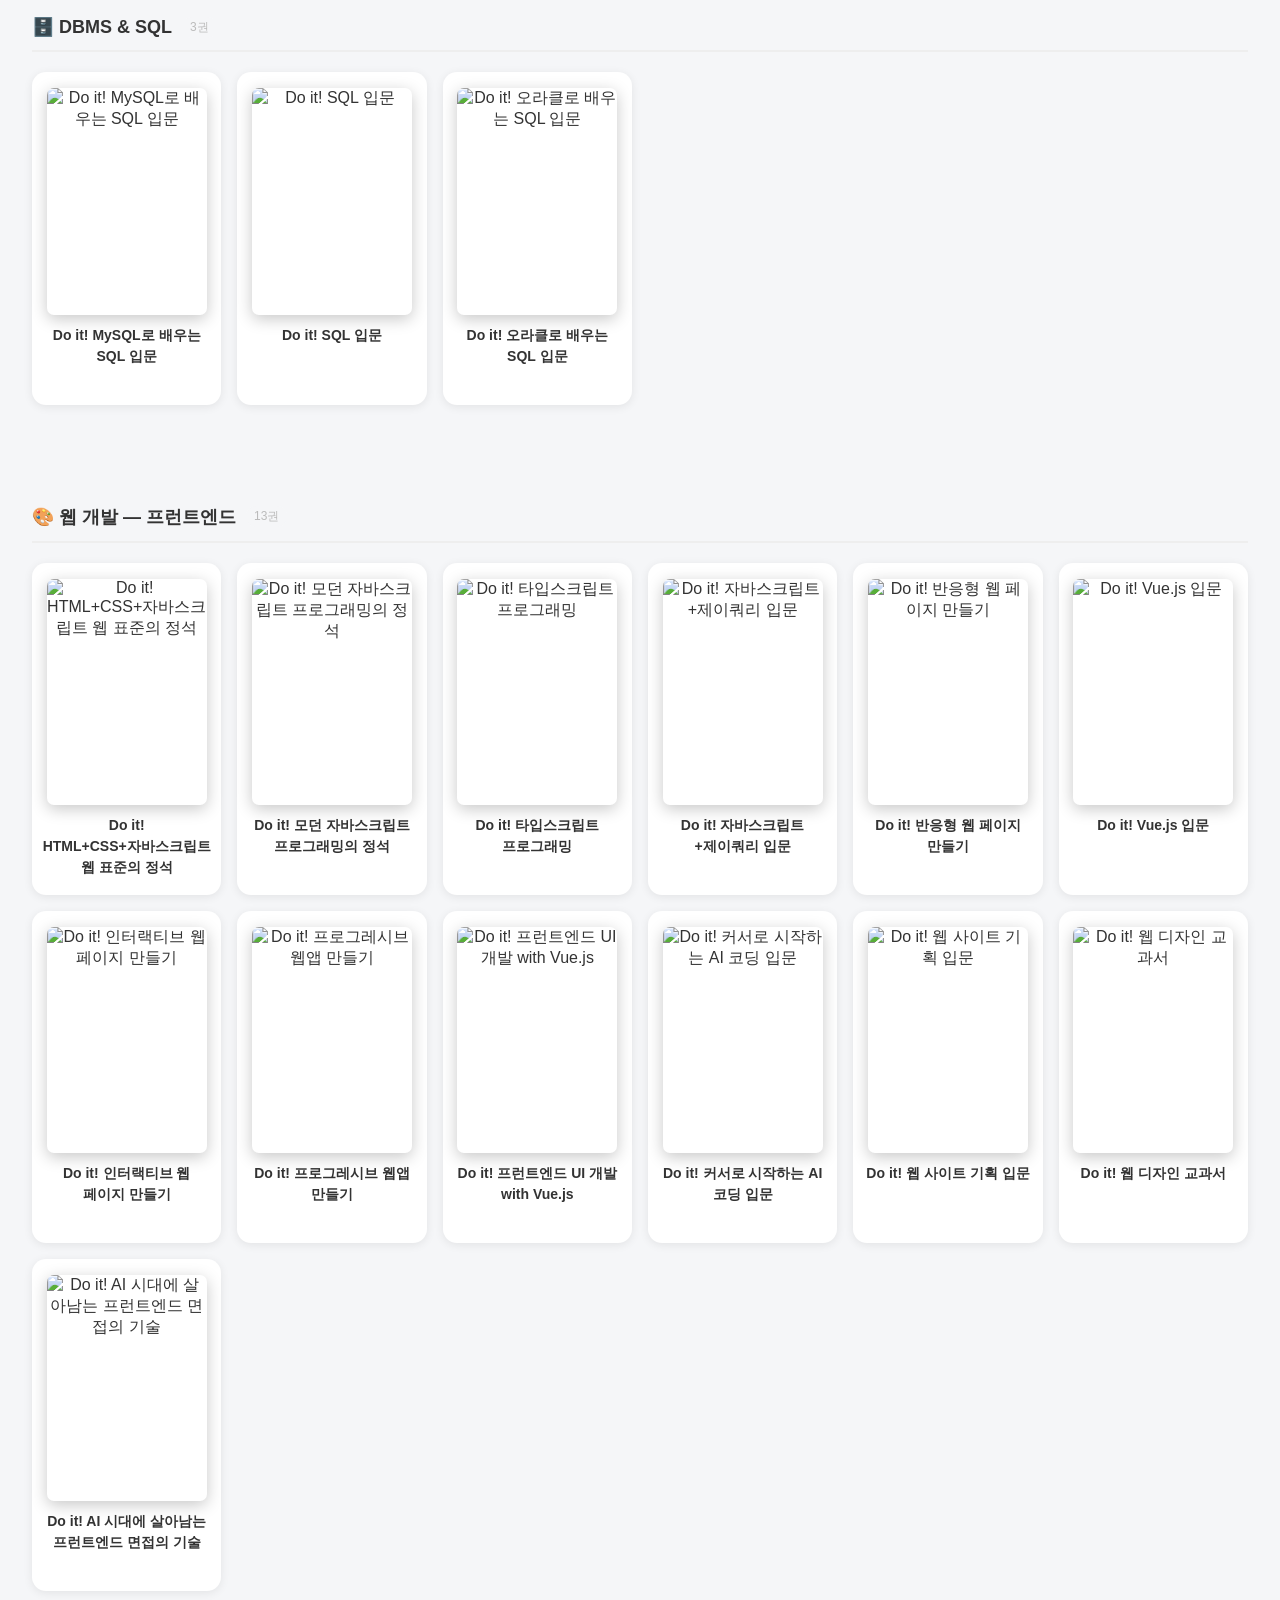
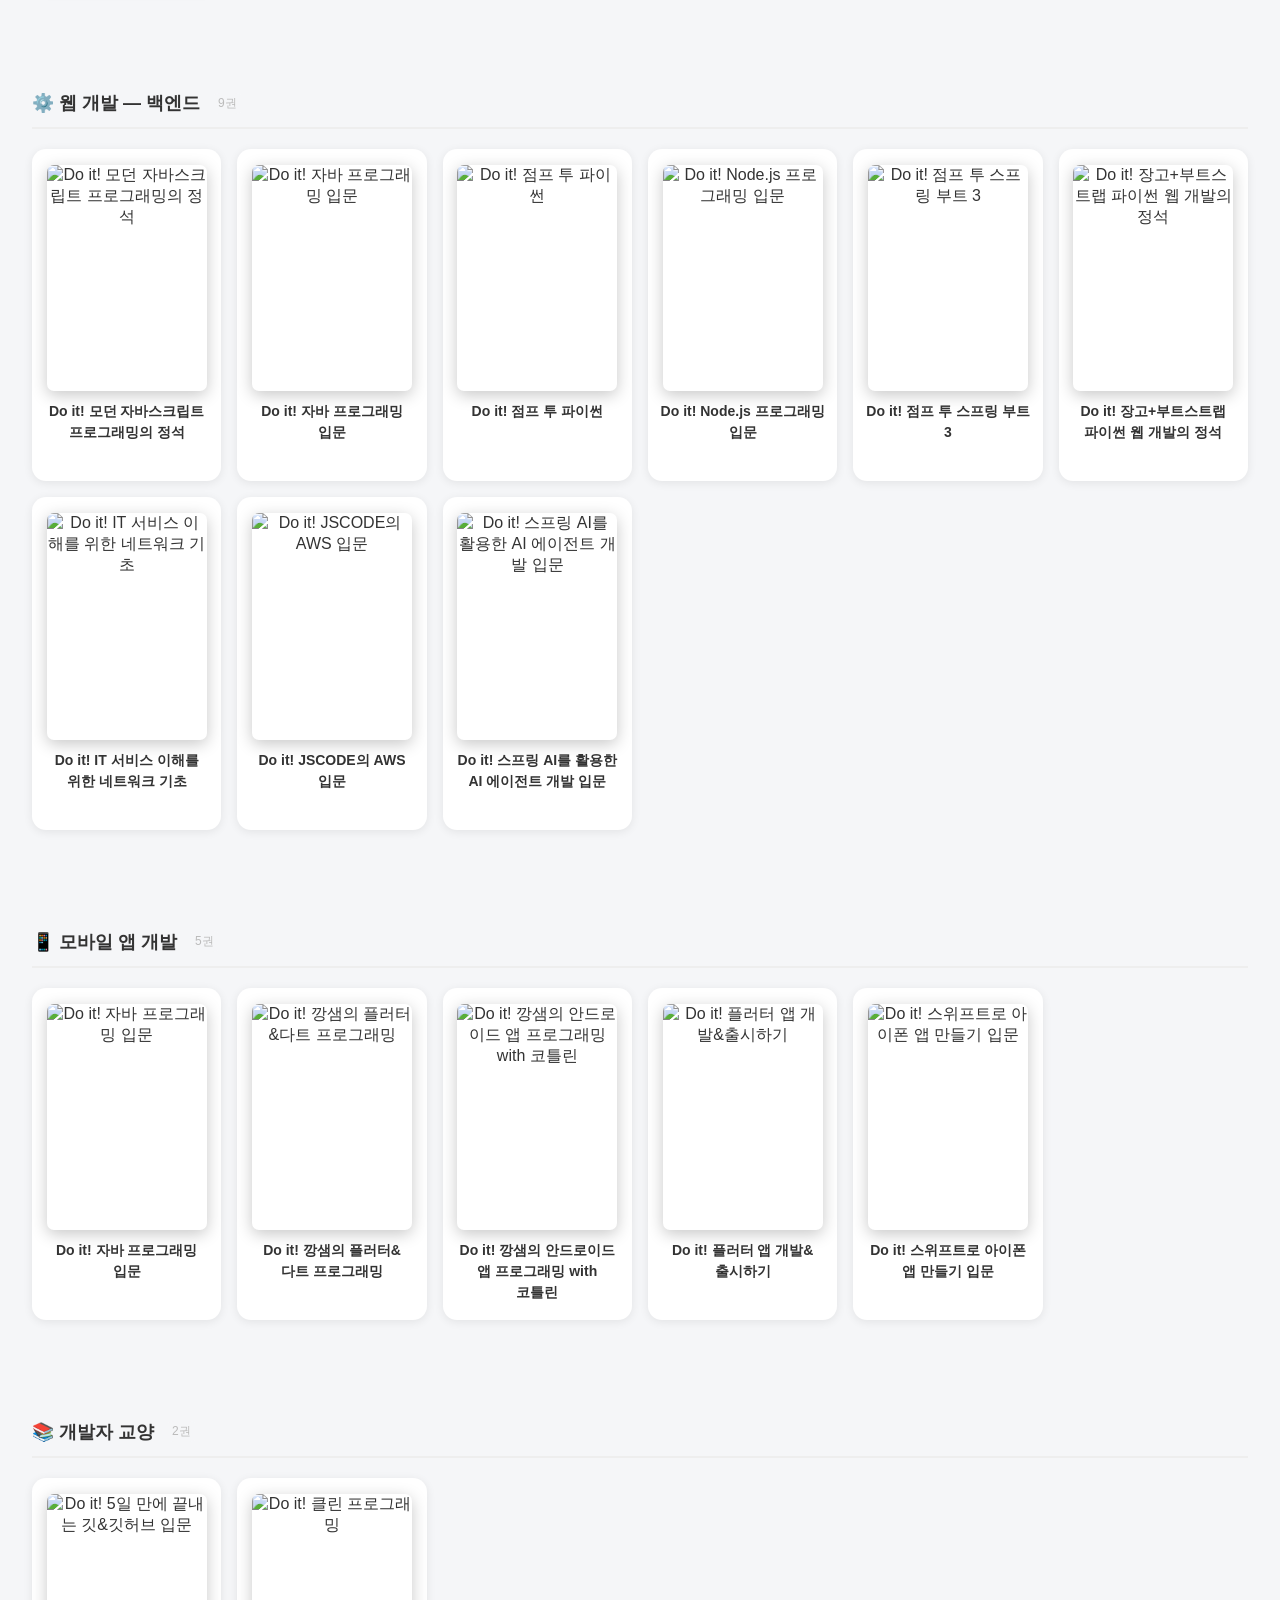
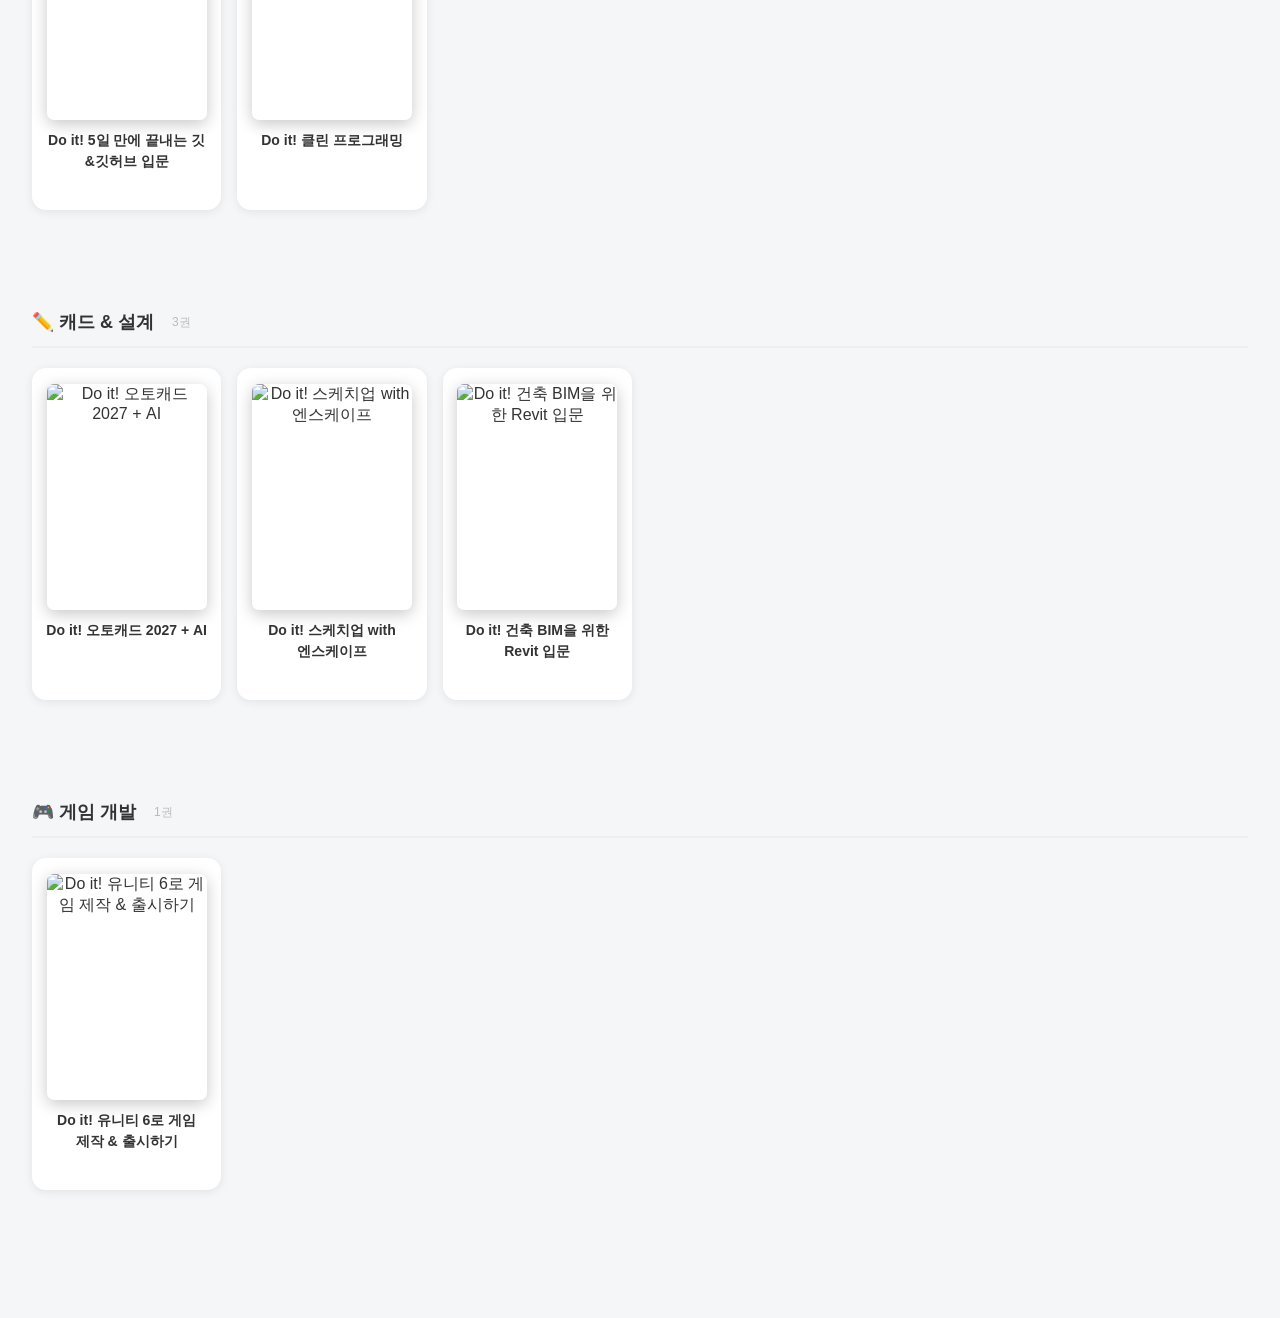
==== commit 8ba38a29: "UI 개선: 기준월 10월, 카드 6열 확대, 최신간 배지, 굵기 조정 - 헤더 기준월 8월 → 10월 - 미리보기 버튼 문구 → "책 내용 미리보기" - 도서 카드 PC 6열 g" ====
--- a/index.html
+++ b/index.html
@@ -26,7 +26,7 @@
 <body>
 <header>
   <h1>이지스퍼블리싱 도서 목록</h1>
-  <p>2026년 8월 기준 · 이지스퍼블리싱</p>
+  <p>2026년 10월 기준 · 이지스퍼블리싱</p>
 </header>
 
 <!-- 이벤트 배너 -->
@@ -69,7 +69,7 @@
     <a id="btn-aladin" class="store-btn aladin" target="_blank" rel="noopener">📚 알라딘에서 보기</a>
     <a id="btn-yes24" class="store-btn yes24" target="_blank" rel="noopener">📖 예스24에서 보기</a>
     <a id="btn-kyobo" class="store-btn kyobo" target="_blank" rel="noopener">📗 교보문고에서 보기</a>
-    <a id="btn-preview" class="store-btn preview" target="_blank" rel="noopener">📄 미리보기 PDF 보기</a>
+    <a id="btn-preview" class="store-btn preview" target="_blank" rel="noopener">📄 책 내용 미리보기</a>
     <button class="modal-close" id="modal-close">닫기</button>
   </div>
 </div>
--- a/styles/main.css
+++ b/styles/main.css
@@ -76,16 +76,20 @@
                  padding: 2px 8px; border-radius: 12px; }
 
 /* 도서 카드 */
-.card-grid { display: flex; flex-wrap: wrap; gap: 16px; }
+.card-grid { display: grid; grid-template-columns: repeat(6, minmax(0, 1fr)); gap: 16px; }
 .card { display: flex; flex-direction: column; align-items: center; text-align: center;
         background: var(--color-surface); border-radius: var(--radius-card); padding: 16px 12px 14px;
         box-shadow: 0 2px 10px rgba(0,0,0,.08); cursor: pointer;
-        transition: all .22s; width: var(--card-width); flex-shrink: 0; }
+        transition: all .22s; width: 100%; min-width: 0; }
 .card:hover { transform: translateY(-6px); box-shadow: 0 14px 36px rgba(0,0,0,.16); }
+.card { position: relative; }
+.badge-new { position: absolute; top: 10px; left: 10px; z-index: 1; padding: 3px 8px; border-radius: 999px;
+             background: var(--color-brand); color: #fff; font-size: 11px; font-weight: 700; line-height: 1.3;
+             box-shadow: 0 2px 6px rgba(0,0,0,.25); pointer-events: none; }
 .card:hover .card-title { color: var(--color-text); }
-.card img { width: var(--cover-width); height: var(--cover-height); object-fit: cover; border-radius: 7px;
+.card img { width: 100%; max-width: 160px; aspect-ratio: 116 / 164; height: auto; object-fit: cover; border-radius: 7px;
             box-shadow: 0 4px 16px rgba(0,0,0,.22); margin-bottom: 10px; flex-shrink: 0; }
-.card-title { font-size: 14px; font-weight: 700; line-height: 1.5; color: var(--color-text); word-break: keep-all; min-height: 66px; }
+.card-title { font-size: 14px; font-weight: 600; line-height: 1.5; color: var(--color-text); word-break: keep-all; min-height: 66px; }
 
 .no-result { text-align: center; color: #aaa; padding: 60px 0; font-size: 15px; display: none; }
 
@@ -185,6 +189,10 @@
 .popup-dismiss:hover { color: #666; text-decoration: underline; }
 
 /* ===== 반응형 ===== */
+/* 카드 열 수: PC 6열 → 좁아질수록 4열 → 3열 (480px 이하는 아래에서 2열 flex) */
+@media (max-width: 1100px) { .card-grid { grid-template-columns: repeat(4, minmax(0, 1fr)); } }
+@media (max-width: 768px)  { .card-grid { grid-template-columns: repeat(3, minmax(0, 1fr)); } }
+
 @media (max-width: 768px) {
   /* 좌우 여백 축소 (--gutter가 따라감) */
   :root { --content-pad: 24px; }
@@ -211,5 +219,8 @@
     --cover-height: 148px;
   }
   header { padding-top: 20px; padding-bottom: 20px; }
-  .card-grid { gap: 12px; }
+  /* 카드: 고정 폭 flex → 2열 유지 (PC용 grid 설정 덮어쓰기) */
+  .card-grid { display: flex; flex-wrap: wrap; gap: 12px; }
+  .card { width: var(--card-width); flex-shrink: 0; }
+  .card img { width: var(--cover-width); max-width: none; height: var(--cover-height); aspect-ratio: auto; }
 }
